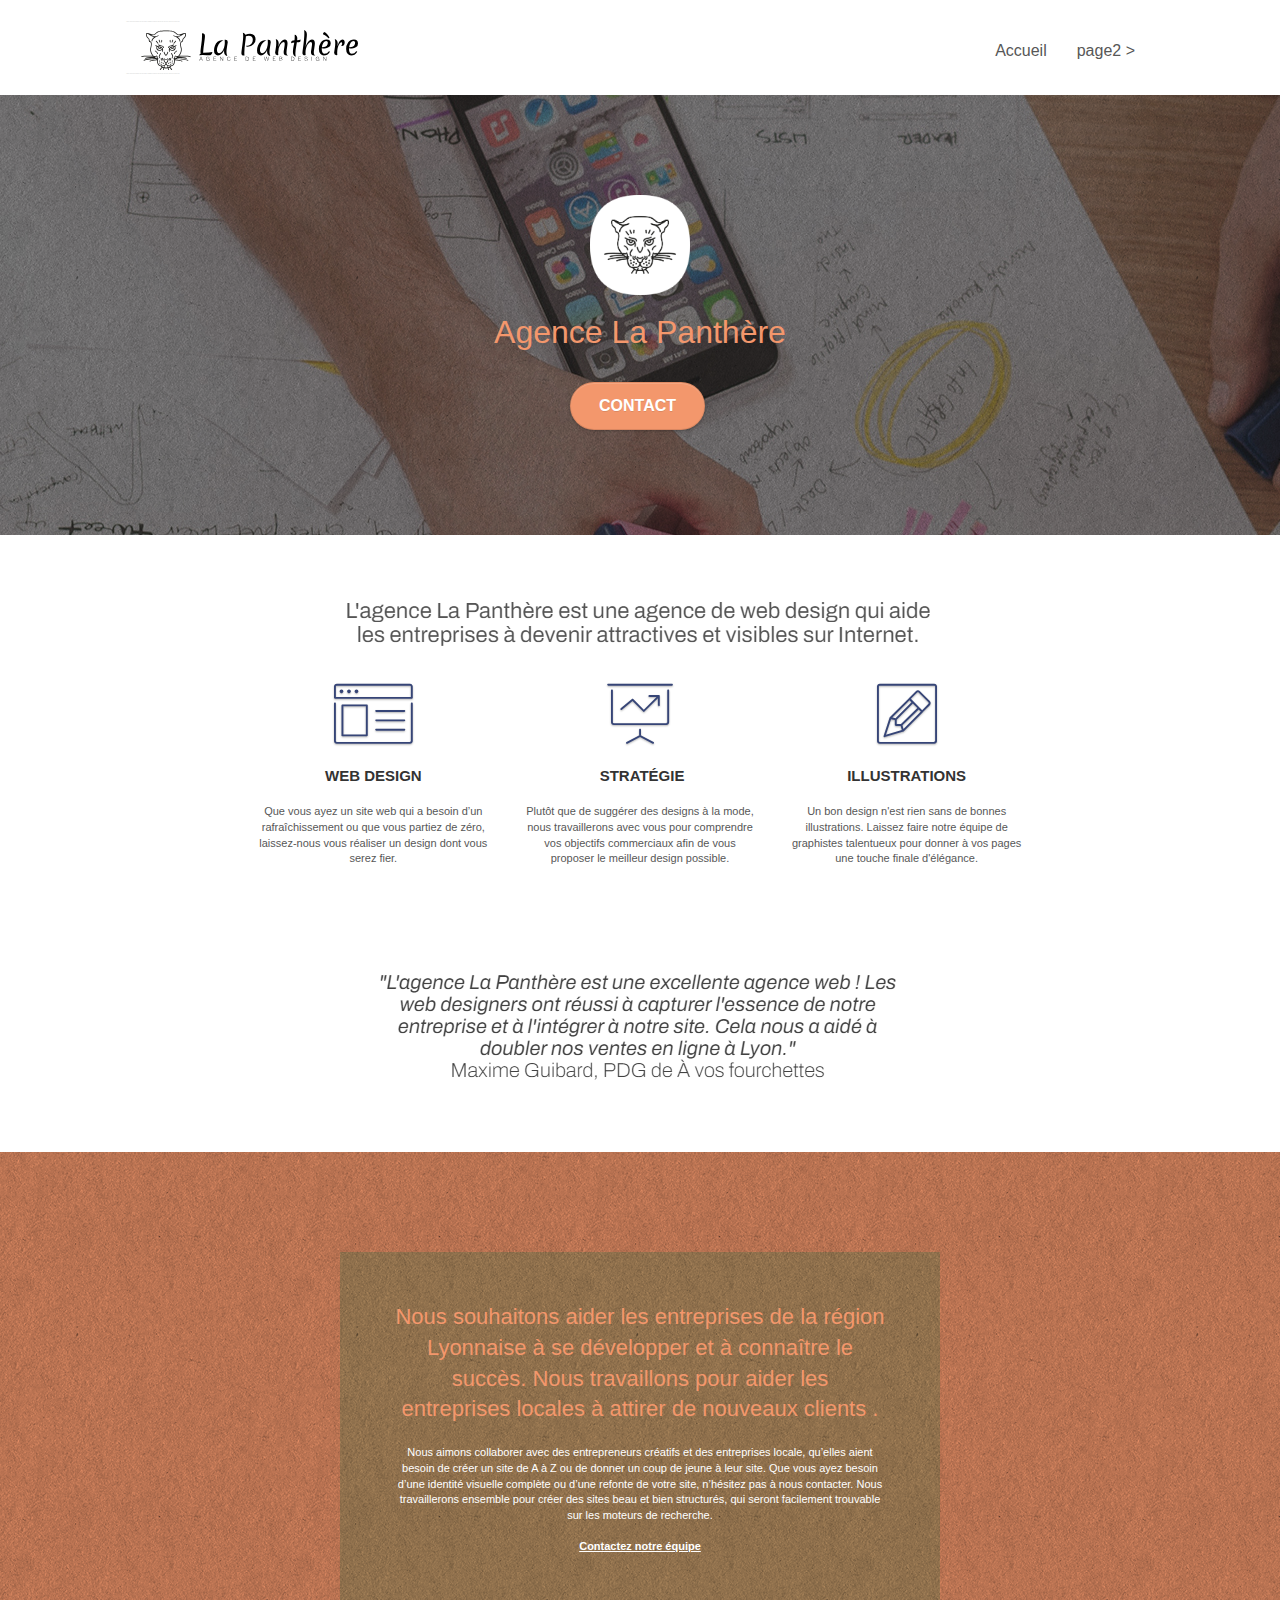
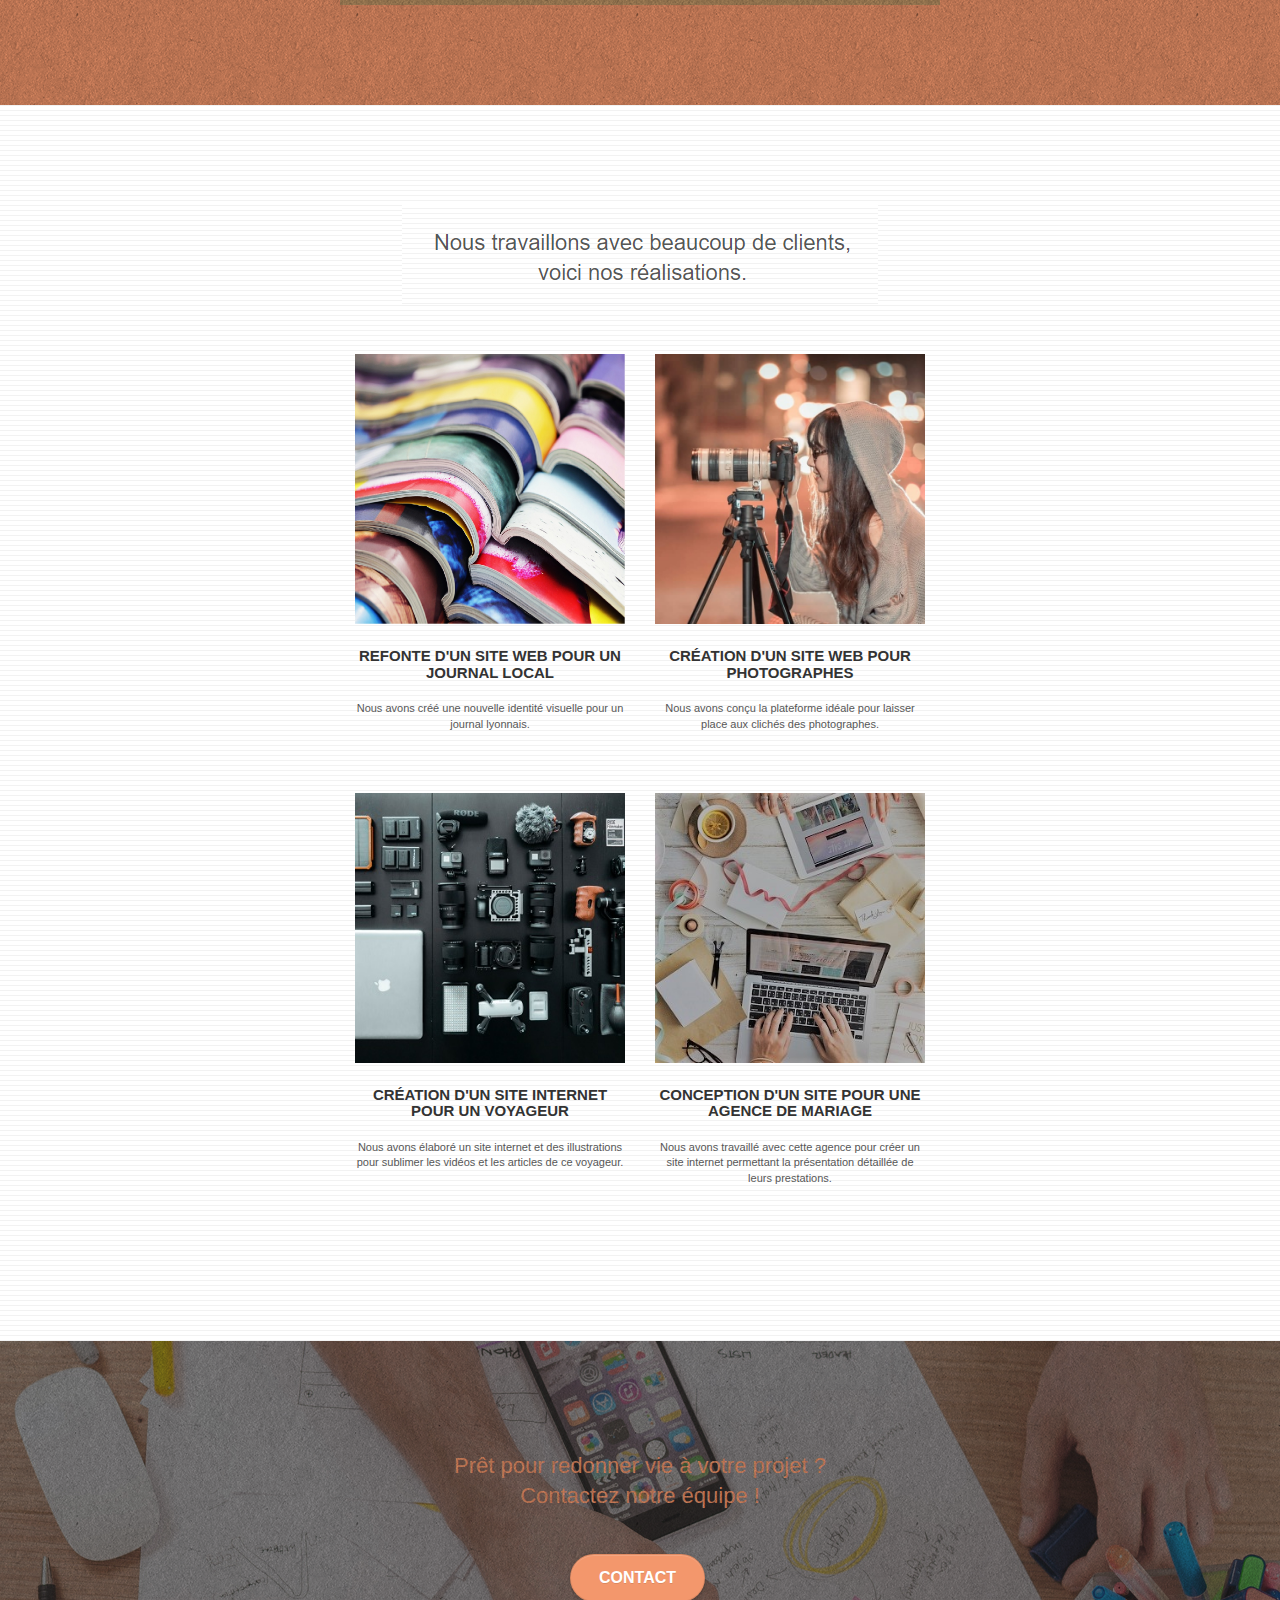
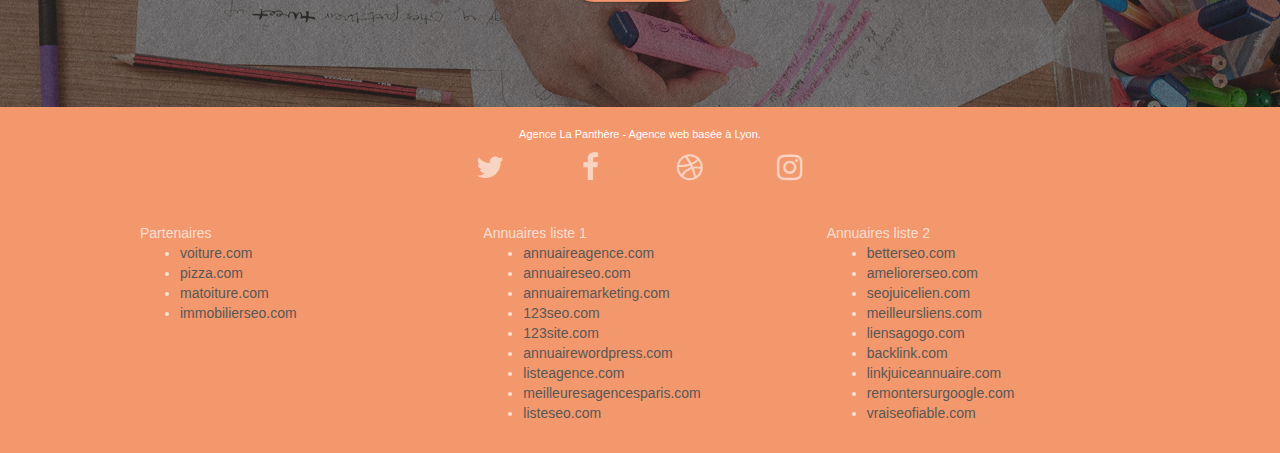
==== index.html @ 51750209 "creation d u reposite" ====
<!doctype html>
<html lang="fr">
<head>
    <meta charset="utf-8">
    <meta name="keywords" content="seo, google, site web, site internet, agence design paris, agence design, agence design,agence design,agence design,agence design,agence design,agence design,agence design,agence design">
    <meta name="description" content="">
    <meta name="viewport" content="width=device-width, initial-scale=1.0, viewport-fit=cover">
    <link rel="shortcut icon" type="image/png" href="favicon.jpg">
    
	<link rel="stylesheet" type="text/css" href="./css/bootstrap.css">
	<link rel="stylesheet" type="text/css" href="style.css">
	<link rel="stylesheet" type="text/css" href="./css/font-awesome.css">
	<link rel="stylesheet" type="text/css" href="./css/et-line.css">
	
    
	<script src="./js/jquery-2.1.0.js"></script>
	<script src="./js/bootstrap.js"></script>
	<script src="./js/blocs.js"></script>
	<script src="./js/jquery.touchSwipe.js" defer></script>
	<script src="./js/gmaps.js"></script>

    <title>.</title>

    
<!-- Analytics -->
 
<!-- Analytics END -->
    
</head>
<body>
<!-- Principal conteneur -->
<div class="page-container">
    
<!-- bloc-0 -->
<div class="bloc bgc-white l-bloc " id="bloc-0">
	<div class="container bloc-sm">

		<nav class="navbar row">
			<div class="navbar-header">
				<div class="keywords" style="color:#cccccc;font-size:1px;">Agence web à paris, stratégie web, web design, illustrations, design de site web, site web, web, internet, site internet, site</div>
				<a class="navbar-brand" href="index.html"><img src="img/agence-la-panthere-monochrome.svg" alt="paris web design logo agence web meilleure agence" height="40" /></a>
				<div class="keywords" style="color:#cccccc;font-size:1px;">Agence web à paris, stratégie web, web design, illustrations, design de site web, site web, web, internet, site internet, site</div>
				<button id="nav-toggle" type="button" class="ui-navbar-toggle navbar-toggle" data-toggle="collapse" data-target=".navbar-1">
					<span class="sr-only">Toggle navigation</span><span class="icon-bar"></span><span class="icon-bar"></span><span class="icon-bar"></span>
				</button>
			</div>
			<div class="collapse navbar-collapse navbar-1 special-dropdown-nav">
				<ul class="site-navigation nav navbar-nav">
					<li>
						<a href="index.html">Accueil</a>
					</li>
					<li>
					</li>
					<li>
						<a href="page2.html">page2 &gt;</a>
					</li>
				</ul>
			</div>
		</nav>
	</div>
</div>
<!-- bloc-0 END -->

<!-- bloc-1-presentation -->
<div class="bloc bgc-dark-slate-blue bg-banniere d-bloc bg-t-edge bloc-bg-texture texture-paper b-parallax" id="bloc-1-hero">
	<div class="container bloc-lg">
		<div class="row tight-width-whitespace">
			<div class="col-sm-12">
				<img src="img/logo.png" class="center-block image-resize-mode" width="100" alt="Agence La Panthère, agence web paris, création logo paris" />
				<h1 class="text-center hero-bloc-text tc-white ">
					Agence La Panthère
				</h1>
				<div class="text-center">
					<a href="page2.html" class="btn btn-lg btn-clean btn-rd cta-hero btn-atomic-tangerine" id="cta-hero">Contact</a>
				</div>
			</div>
		</div>
	</div>
</div>
<!-- bloc-1-presentation END -->

<!-- bloc-2-services -->
<div class="bloc bgc-white l-bloc" id="bloc-2-services">
	<div class="container bloc-md">
		<div class="row">
			<div class="col-sm-12 text-center">
				<img alt="agence web, agence web paris, web design paris, stratégie web" src="img/title.png" />
			</div>
		</div>
		<div class="row voffset-lg med-width-whitespace">
			<div class="col-sm-4">
				<div class="text-center">
					<span class="et-icon-browser sm-shadow icon-dark-slate-blue icons icon-lg"></span>
				</div>
				<h3 class="mg-md text-center">
					Web design
				</h3>
				<p class="text-center ">
					Que vous ayez un site web qui a besoin d&rsquo;un rafraîchissement ou que vous partiez de zéro, laissez-nous vous réaliser un design dont vous serez fier.
				</p>
			</div>
			<div class="col-sm-4">
				<div class="text-center">
					<span class="et-icon-presentation sm-shadow icon-dark-slate-blue icons icon-lg"></span>
				</div>
				<h3 class="mg-md text-center">
					&nbsp;Stratégie
				</h3>
				<p class="text-center ">
					Plutôt que de suggérer des designs à la mode, nous travaillerons avec vous pour comprendre vos objectifs commerciaux afin de vous proposer le meilleur design possible.<br>
				</p>
			</div>
			<div class="col-sm-4">
				<div class="text-center">
					<span class="et-icon-edit sm-shadow icon-dark-slate-blue icons icon-lg"></span>
				</div>
				<h3 class="mg-md text-center">
					Illustrations
				</h3>
				<p class="text-center ">
					Un bon design n'est rien sans de bonnes illustrations. Laissez faire notre équipe de graphistes talentueux pour donner à vos pages une touche finale d'élégance.
				</p>
			</div>
		</div>
		<div class="row voffset-lg voffset">
			<div class="col-xs-12 col-md-8 col-md-offset-2 text-center">
				<img alt="agence web, agence web paris, web design paris, stratégie web" src="img/citation.png" />

			</div>
		</div>
	</div>
</div>
<!-- bloc-2-services END -->

<!-- bloc-3-what-i-do -->
<div class="bloc tc-white bgc-atomic-tangerine bg-presentation d-bloc bloc-bg-texture texture-paper b-parallax" id="bloc-3-what-i-do">
	<div class="container bloc-lg">
		<div class="row tight-width-whitespace black-background">
			<div class="col-sm-12">
				<h2 class="mg-md text-center tc-white">
					Nous souhaitons aider les entreprises de la région Lyonnaise à se développer et à connaître le succès. Nous travaillons pour aider les entreprises locales à attirer de nouveaux clients .<br>
				</h2>
				<p class="text-center white">
					Nous aimons collaborer avec des entrepreneurs créatifs et des entreprises locale, qu’elles aient besoin de créer un site de A à Z ou de donner un coup de jeune à leur site. Que vous ayez besoin d’une identité visuelle complète ou d’une refonte de votre site, n’hésitez pas à nous contacter. Nous travaillerons ensemble pour créer des sites beau et bien structurés, qui seront facilement trouvable sur les moteurs de recherche. <br><br><a class="ltc-white bold-link" href="page2.html">Contactez notre équipe</a><br>
				</p>
			</div>
		</div>
	</div>
</div>
<!-- bloc-3-what-i-do END -->

<!-- bloc-4-portfolio -->
<div class="bloc bgc-white bg-lines-h2-bg bg-repeat l-bloc" id="bloc-4-portfolio">
	<div class="container bloc-lg">
		<div class="row">
			<div class="col-sm-12 text-center">
				<img alt="agence web, agence web paris, web design paris, stratégie web" src="img/title2.png" />
			</div>
		</div>
		<div class="row tight-width-whitespace portfolio-row">
			<div class="col-sm-6">
				<a href="#" data-lightbox="img/1.jpg" data-gallery-id="gallery-1" data-caption="Refonte d'un site web pour un journal local" data-frame="snapshot-lb"><img src="img/1.jpg" alt="paris web design logo agence web meilleure agence et refonte site web journal" class="img-responsive portfolio-thumb" /></a>
				<h3 class="mg-md text-center">
					Refonte d'un site web pour un journal local
				</h3>
				<p class="text-center">
					Nous avons créé une nouvelle identité visuelle pour un journal lyonnais.
				</p>
			</div>
			<div class="col-sm-6">
				<a href="#" data-lightbox="img/2.jpg" data-gallery-id="gallery-1" data-caption="Création d'un site web pour photographes" data-frame="snapshot-lb"><img src="img/2.jpg" class="img-responsive portfolio-thumb" alt="paris web design logo agence web meilleure agence, Création d'un site web pour photographes" /></a>
				<h3 class="mg-md text-center">
					Création d'un site web pour photographes
				</h3>
				<p class="text-center">
					Nous avons conçu la plateforme idéale pour laisser place aux clichés des photographes.
				</p>
			</div>
		</div>
		<div class="row tight-width-whitespace portfolio-row">
			<div class="col-sm-6">
				<a href="#" data-lightbox="img/3.bmp" data-gallery-id="gallery-1" data-caption="Création d'un site internet pour un voyageur" data-frame="snapshot-lb"><img src="img/3.bmp" class="img-responsive portfolio-thumb" alt="paris web design logo agence web meilleure agence, Création d'un site web pour voyageur"/></a>
				<h3 class="mg-md text-center">
					Création d'un site internet pour un voyageur
				</h3>
				<p class="text-center">
					Nous avons élaboré un site internet et des illustrations pour sublimer les vidéos et les articles de ce voyageur.
				</p>
			</div>
			<div class="col-sm-6">
				<a href="#" data-lightbox="img/4.bmp" data-gallery-id="gallery-1" data-caption="Conception d'un site pour une agence de mariage" data-frame="snapshot-lb"><img src="img/4.bmp" class="img-responsive portfolio-thumb" alt="paris web design logo agence web meilleure agence, Création d'un site web pour agence de mariage" /></a>
				<h3 class="mg-md text-center">
					Conception d'un site pour une agence de mariage
				</h3>
				<p class="text-center">
					Nous avons travaillé avec cette agence pour créer un site internet permettant la présentation détaillée de leurs prestations.
				</p>
			</div>
		</div>
	</div>
</div>
<!-- bloc-4-portfolio END -->

<!-- bloc-5-cta -->
<div class="bloc bgc-dark-slate-blue bg-banniere d-bloc bloc-bg-texture texture-paper" id="bloc-5-cta">
	<div class="container bloc-lg">
		<div class="row">
			<h2 class="mg-md text-center tc-white">
				Prêt pour redonner vie à votre projet ?<br>Contactez notre équipe !
			</h2>
			<div class="col-sm-12 text-center">
				<a href="page2.html" class="btn btn-atomic-tangerine btn-clean btn-rd btn-lg cta-hero">Contact</a>
			</div>
		</div>
	</div>
</div>
<!-- bloc-5-cta END -->

<!-- Footer - bloc-8 -->
<div class="bloc bgc-atomic-tangerine d-bloc" id="bloc-8">
	<div class="container bloc-sm">
		<div class="row">
			<div class="col-sm-12">
				<p class="text-center white">
					Agence La Panthère - Agence web basée à Lyon.<br>
				</p>
				<div class="row row-no-gutters social">
					<div class="col-sm-3">
						<div class="text-center">
							<a class="social" href="index.html"><span class="fa fa-twitter icon-md"></span></a>
						</div>
					</div>
					<div class="col-sm-3">
						<div class="text-center">
							<a class="social" href="index.html"><span class="fa fa-facebook icon-md"></span></a>
						</div>
					</div>
					<div class="col-sm-3">
						<div class="text-center">
							<a class="social" href="index.html"><span class="fa fa-dribbble icon-md"></span></a>
						</div>
					</div>
					<div class="col-sm-3">
						<div class="text-center">
							<a class="social" href="index.html"><span class="fa fa-instagram icon-md"></span></a>
						</div>
					</div>
					<div class="keywords" style="color:#F3976C;">Agence web à paris, stratégie web, web design, illustrations, design de site web, site web, web, internet, site internet, site</div>
				</div>
				<div class="row">
					<div class="col-sm-4">
						Partenaires
							<ul>
								<li><a href="voiture.com">voiture.com</a></li>
								<li><a href="pizza.com">pizza.com</a></li>
								<li><a href="matoiture.com">matoiture.com</a></li>
								<li><a href="immobilierseo.com">immobilierseo.com</a></li>
							</ul>		
					</div>
					<div class="col-sm-4">
						Annuaires liste 1
						<ul>
							<li><a href="annuaireagence.com">annuaireagence.com</a></li>
							<li><a href="annuaireseo.com">annuaireseo.com</a></li>
							<li><a href="annuairemarketing.com">annuairemarketing.com</a></li>
							<li><a href="123seoture.com">123seo.com</a></li>
							<li><a href="123site.com">123site.com</a></li>
							<li><a href="annuairewordpress.com">annuairewordpress.com</a></li>
							<li><a href="listeagence.com">listeagence.com</a></li>
							<li><a href="meilleuresagencesparis.com">meilleuresagencesparis.com</a></li>
							<li><a href="listeseo.com">listeseo.com</a></li>
						</ul>
					</div>
					<div class="col-sm-4">
						Annuaires liste 2
						<ul>
							<li><a href="betterseo.com">betterseo.com</a></li>
							<li><a href="ameliorerseo.com">ameliorerseo.com</a></li>
							<li><a href="seojuicelien.com">seojuicelien.com</a></li>
							<li><a href="meilleursliens.com">meilleursliens.com</a></li>
							<li><a href="liensagogo.com">liensagogo.com</a></li>
							<li><a href="backlink.com">backlink.com</a></li>
							<li><a href="linkjuiceannuaire.com">linkjuiceannuaire.com</a></li>
							<li><a href="remontersurgoogle.com">remontersurgoogle.com</a></li>
							<li><a href="vraiseofiable.com">vraiseofiable.com</a></li>
						</ul>
					</div>
				</div>
			</div>
		</div>
	</div>
</div>
<!-- Footer - bloc-8 END -->

</div>
<!-- Principal conteneur END -->
    

</body>
</html>
---- style.css ----
body {
    margin: 0;
    padding: 0;
    background: #FFF;
    overflow-x: hidden;
    -webkit-font-smoothing: antialiased;
    -moz-osx-font-smoothing: grayscale;
}

a,
button {
    transition: all .3s ease-in-out;
    outline: none!important;
}

a:hover {
    text-decoration: none;
    cursor: pointer;
}

#page-loading-blocs-notifaction {
    position: fixed;
    top: 0;
    bottom: 0;
    width: 100%;
    z-index: 100000;
    background: #FFFFFF url("img/pageload-spinner.gif") no-repeat center center;
}

.bloc {
    width: 100%;
    clear: both;
    background: 50% 50% no-repeat;
    padding: 0 50px;
    -webkit-background-size: cover;
    -moz-background-size: cover;
    -o-background-size: cover;
    background-size: cover;
    position: relative;
}

.bloc .container {
    padding-left: 0;
    padding-right: 0;
}

.bloc-lg {
    padding: 100px 50px;
}

.bloc-md {
    padding: 50px;
}

.bloc-sm {
    padding: 20px 50px;
}

.bg-center,
.bg-l-edge,
.bg-r-edge,
.bg-t-edge,
.bg-b-edge,
.bg-tl-edge,
.bg-bl-edge,
.bg-tr-edge,
.bg-br-edge,
.bg-repeat {
    -webkit-background-size: auto!important;
    -moz-background-size: auto!important;
    -o-background-size: auto!important;
    background-size: auto!important;
}

.bg-repeat {
    background: repeat;
}

.bg-t-edge {
    background: top no-repeat;
}

.bloc-bg-texture::before {
    content: "";
    background-size: 2px 2px;
    position: absolute;
    top: 0;
    bottom: 0;
    left: 0;
    right: 0;
}

.texture-paper::before {
    background: url("img/texture-paper.png");
    background-size: 280px 280px;
}

.b-parallax {
    background-attachment: fixed;
}

.d-bloc {
    color: rgba(255, 255, 255, .7);
}

.d-bloc button:hover {
    color: rgba(255, 255, 255, .9);
}

.d-bloc .icon-round,
.d-bloc .icon-square,
.d-bloc .icon-rounded,
.d-bloc .icon-semi-rounded-a,
.d-bloc .icon-semi-rounded-b {
    border-color: rgba(255, 255, 255, .9);
}

.d-bloc .divider-h span {
    border-color: rgba(255, 255, 255, .2);
}

.d-bloc .a-btn,
.d-bloc .navbar a,
.d-bloc .navbar-brand,
.d-bloc a .icon-sm,
.d-bloc a .icon-md,
.d-bloc a .icon-lg,
.d-bloc a .icon-xl,
.d-bloc h1 a,
.d-bloc h2 a,
.d-bloc h3 a,
.d-bloc h4 a,
.d-bloc h5 a,
.d-bloc h6 a,
.d-bloc p a {
    color: rgba(255, 255, 255, .6);
}

.d-bloc .a-btn:hover,
.d-bloc .navbar a:hover,
.d-bloc .navbar-brand:hover,
.d-bloc a:hover .icon-sm,
.d-bloc a:hover .icon-md,
.d-bloc a:hover .icon-lg,
.d-bloc a:hover .icon-xl,
.d-bloc h1 a:hover,
.d-bloc h2 a:hover,
.d-bloc h3 a:hover,
.d-bloc h4 a:hover,
.d-bloc h5 a:hover,
.d-bloc h6 a:hover,
.d-bloc p a:hover {
    color: rgba(255, 255, 255, 1);
}

.d-bloc .navbar-toggle .icon-bar {
    background: rgba(255, 255, 255, 1);
}

.d-bloc .btn-wire,
.d-bloc .btn-wire:hover {
    color: rgba(255, 255, 255, 1);
    border-color: rgba(255, 255, 255, 1);
}

.d-bloc .panel {
    color: rgba(0, 0, 0, .5);
}

.d-bloc .panel button:hover {
    color: rgba(0, 0, 0, .7);
}

.d-bloc .panel icon {
    border-color: rgba(0, 0, 0, .7);
}

.d-bloc .panel .divider-h span {
    border-color: rgba(0, 0, 0, .1);
}

.d-bloc .panel .a-btn {
    color: rgba(0, 0, 0, .6);
}

.d-bloc .panel .a-btn:hover {
    color: rgba(0, 0, 0, 1);
}

.d-bloc .panel .btn-wire,
.d-bloc .panel .btn-wire:hover {
    color: rgba(0, 0, 0, .7);
    border-color: rgba(0, 0, 0, .3);
}

.d-bloc .panel,
.l-bloc {
    color: rgba(0, 0, 0, .5);
}

.d-bloc .panel button:hover,
.l-bloc button:hover {
    color: rgba(0, 0, 0, .7);
}

.l-bloc .icon-round,
.l-bloc .icon-square,
.l-bloc .icon-rounded,
.l-bloc .icon-semi-rounded-a,
.l-bloc .icon-semi-rounded-b {
    border-color: rgba(0, 0, 0, .7);
}

.d-bloc .panel .divider-h span,
.l-bloc .divider-h span {
    border-color: rgba(0, 0, 0, .1);
}

.d-bloc .panel .a-btn,
.l-bloc .a-btn,
.l-bloc .navbar a,
.l-bloc .navbar-brand,
.l-bloc a .icon-sm,
.l-bloc a .icon-md,
.l-bloc a .icon-lg,
.l-bloc a .icon-xl,
.l-bloc h1 a,
.l-bloc h2 a,
.l-bloc h3 a,
.l-bloc h4 a,
.l-bloc h5 a,
.l-bloc h6 a,
.l-bloc p a {
    color: rgba(0, 0, 0, .6);
}

.d-bloc .panel .a-btn:hover,
.l-bloc .a-btn:hover,
.l-bloc .navbar a:hover,
.l-bloc .navbar-brand:hover,
.l-bloc a:hover .icon-sm,
.l-bloc a:hover .icon-md,
.l-bloc a:hover .icon-lg,
.l-bloc a:hover .icon-xl,
.l-bloc h1 a:hover,
.l-bloc h2 a:hover,
.l-bloc h3 a:hover,
.l-bloc h4 a:hover,
.l-bloc h5 a:hover,
.l-bloc h6 a:hover,
.l-bloc p a:hover {
    color: rgba(0, 0, 0, 1);
}

.l-bloc .navbar-toggle .icon-bar {
    color: rgba(0, 0, 0, .6);
}

.d-bloc .panel .btn-wire,
.d-bloc .panel .btn-wire:hover,
.l-bloc .btn-wire,
.l-bloc .btn-wire:hover {
    color: rgba(0, 0, 0, .7);
    border-color: rgba(0, 0, 0, .3);
}

.voffset {
    margin-top: 30px;
}

.voffset-lg {
    margin-top: 80px;
}

.row-no-gutters {
    margin-right: 0;
    margin-left: 0;
}

.row.row-no-gutters > [class^="col-"],
.row.row-no-gutters > [class*=" col-"] {
    padding-right: 0;
    padding-left: 0;
}

#bloc-1-hero h1 {
    font-size: 32px;
}

.navbar {
    margin-bottom: 0;
    z-index: 1;
}

.navbar-brand {
    height: auto;
    padding: 3px 15px;
    font-size: 25px;
    font-weight: normal;
    font-weight: 600;
    line-height: 44px;
}

.navbar-brand img {
    max-height: 200px;
    margin: 0 5px 0 0;
    display: inline;
}

.navbar-brand img[src$=svg] {
    min-width: 100px;
}

.nav-center .navbar-brand img {
    margin: 0;
}

.navbar .nav {
    padding-top: 2px;
    margin-right: -16px;
    float: right;
    z-index: 1;
}

.nav > li {
    float: left;
    margin-top: 4px;
    font-size: 16px;
}

.navbar-nav .open .dropdown-menu > li > a {
    text-align: inherit;
}

.nav > li a:hover,
.nav > li a:focus {
    background: transparent;
}

.navbar-toggle {
    margin: 10px 10px 0 0;
    border: 0px;
}

.navbar-toggle:hover {
    background: transparent!important;
}

.navbar-toggle .icon-bar {
    background-color: rgba(0, 0, 0, .5);
    width: 26px;
}

.nav-invert .navbar .nav {
    float: left;
}

.nav-invert .navbar-header,
.nav-invert .navbar-brand {
    float: right;
    position: relative;
    z-index: 2;
}

@media (min-width: 768px) {
    .site-navigation {
        position: absolute;
        top: 50%;
        right: 20px;
        transform: translate(0, -50%);
        -webkit-transform: translateY(-50%);
    }
    .nav > li .dropdown-menu a,
    .nav > li .dropdown-menu a:hover {
        color: #484848;
    }
    .nav-invert .site-navigation {
        left: 0;
        right: 0;
    }
    .nav-center {
        text-align: center;
    }
    .nav-center .navbar-header {
        width: 100%;
    }
    .nav-center .navbar-header,
    .nav-center .navbar-brand,
    .nav-center .nav > li {
        float: none;
        display: inline-block;
    }
    .nav-center .site-navigation {
        position: relative;
        width: 100%;
        right: 0;
        margin-right: 0px;
        margin-top: 20px;
    }
    .nav-center.mini-nav .navbar-toggle {
        float: none;
        margin: 10px auto 0;
    }
}

.nav > li > .dropdown a {
    background: none!important;
    display: block;
    padding: 14px 15px;
}

nav .caret {
    margin: 0 5px;
}

.dropdown-menu .dropdown-menu {
    top: -8px;
    left: 100%;
}

.dropdown-menu .dropmenu-flow-right {
    top: 100%;
    left: 0;
    margin-left: -1px;
    border-top-left-radius: 0;
    border-top-right-radius: 0;
}

.dropdown-menu .dropdown span {
    border: 4px solid black;
    border-top-color: transparent;
    border-right-color: transparent;
    border-bottom-color: transparent;
    margin: 6px -5px 0 0!important;
    float: right;
}

.mg-md {
    margin-top: 10px;
    margin-bottom: 20px;
}

.mg-lg {
    margin-top: 10px;
    margin-bottom: 40px;
}

.btn {
    margin: 0 5px 5px 0;
}

.btn.pull-right {
    margin: 0 0 5px 5px;
}

.btn-d,
.btn-d:hover,
.btn-d:focus {
    color: #FFF;
    background: rgba(0, 0, 0, .3);
}

button {
    outline: none!important;
}

.btn-rd {
    border-radius: 40px;
}

.btn-clean {
    border: 1px solid rgba(0, 0, 0, .08);
    border-bottom-color: rgba(0, 0, 0, .1);
    text-shadow: 0 1px 0 rgba(0, 0, 1, .1);
    box-shadow: 0 1px 3px rgba(0, 0, 1, .25), inset 0 1px 0 0 rgba(255, 255, 255, .15);
}

.icon-md {
    font-size: 30px!important;
}

.icon-lg {
    font-size: 60px!important;
}

.sm-shadow {
    text-shadow: 0 1px 2px rgba(0, 0, 0, .3);
}

.panel-sq,
.panel-sq .panel-heading,
.panel-sq .panel-footer {
    border-radius: 0;
}

.panel-rd {
    border-radius: 30px;
}

.panel-rd .panel-heading {
    border-radius: 29px 29px 0 0;
}

.panel-rd .panel-footer {
    border-radius: 0 0 29px 29px;
}

.form-control {
    border-color: rgba(0, 0, 0, .1);
    box-shadow: none;
}

.scrollToTop {
    width: 40px;
    height: 40px;
    position: fixed;
    bottom: 20px;
    right: 20px;
    opacity: 0;
    z-index: 500;
    transition: all .3s ease-in-out;
}

.scrollToTop span {
    margin-top: 6px;
}

.showScrollTop {
    font-size: 14px;
    opacity: 1;
}

a[data-lightbox] {
    position: relative;
    display: block;
    text-align: center;
}

a[data-lightbox]:hover::before {
    content: "+";
    font-family: "HelveticaNeue-Light", "Helvetica Neue Light", "Helvetica Neue", Helvetica, Arial;
    font-size: 32px;
    width: 50px;
    height: 50px;
    margin-left: -25px;
    border-radius: 50%;
    background: rgba(0, 0, 0, .6);
    color: #FFF;
    font-weight: 100;
    z-index: 1;
    position: absolute;
    top: 50%;
    transform: translateY(-50%);
    -webkit-transform: translateY(-50%);
}

a[data-lightbox]:hover img {
    opacity: 0.6;
    -webkit-animation-fill-mode: none;
    animation-fill-mode: none;
}

#lightbox-modal {
    display: flex;
    align-items: center;
}

#lightbox-modal .modal-dialog {
    width: 90%;
    max-width: 900px;
    margin: 0 auto 0;
}

#lightbox-modal .modal-dialog img {
    max-height: 90vh;
    margin: 0 auto;
}

.lightbox-caption {
    padding: 20px;
    color: #FFF;
    background: rgba(0, 0, 0, .5);
    position: absolute;
    left: 15px;
    right: 15px;
    bottom: 5px;
}

.close-lightbox {
    color: #FFF;
    font-size: 30px;
    position: absolute;
    top: 20px;
    right: 20px;
    z-index: 20;
    background: rgba(0, 0, 0, .5);
    border: none;
    line-height: 30px;
    padding: 0 9px 5px;
    opacity: 0.3;
}

.close-lightbox:hover,
.next-lightbox:hover,
.prev-lightbox:hover {
    opacity: 1.0;
    color: #FFF;
}

.next-lightbox,
.prev-lightbox {
    font-size: 20px;
    color: rgba(255, 255, 255, .9);
    background: rgba(0, 0, 0, .5);
    transition: all .2s ease-in-out;
    position: absolute;
    top: 45%;
    z-index: 1;
    opacity: 0.4;
}

.next-lightbox {
    padding: 6px 8px 1px 13px;
    right: 25px;
}

.prev-lightbox {
    padding: 6px 13px 1px 10px;
    left: 25px;
}

.snapshot-lb .modal-body {
    padding-bottom: 45px;
}

.snapshot-lb .lightbox-caption {
    padding: 0;
    color: rgba(0, 0, 0, .5);
    background: none;
}

h1,
h2,
h3,
h4,
h5,
h6,
p,
label,
.btn,
a {
    font-family: "helvetica";
    font-weight: 400;
    color: #575757!important;
}

.container {
    max-width: 1000px;
}

.hero-bloc-text {
    font-size: 38px;
}

.hero-bloc-text-sub {
    font-size: 36px;
}

.statement-bloc-text {
    line-height: 26px;
    font-style: italic;
    font-size: 20px;
    text-align: center;
    font-weight: lighter;
    max-width: 520px;
    margin: auto auto auto auto;
}

p {
    font-size: 11px;
}

.tight-width-whitespace {
    max-width: 600px;
    margin: auto auto auto auto;
}

.h1 {
    font-size: 20px;
    font-family: "Open Sans";
}

.cta-hero {
    margin-top: 22px;
    color: #FFFFFF!important;
    text-transform: uppercase;
    padding: 12px 28px 12px 28px;
    font-size: 16px;
    font-weight: 700;
}

.social {
    max-width: 400px;
    margin: auto auto auto auto;
}

h2 {
    font-size: 22px;
    line-height: 1.4em;
}

h3 {
    font-size: 15px;
    text-transform: uppercase;
    font-weight: 700;
    color: #333333!important;
}

.med-width-whitespace {
    max-width: 800px;
    margin: auto auto auto auto;
    box-shadow: 0px 0px 0px #000000;
}

h1 {
    color: #333333!important;
}

h4 {
    color: #333333!important;
}

.icons {
    margin-bottom: 14px;
    margin-top: 24px;
}

.white {
    color: #FFFFFF!important;
}

.portfolio-thumb {
    margin-bottom: 24px;
}

.portfolio-row {
    margin-bottom: 44px;
    margin-top: 50px;
}

.avatar {
    box-shadow: 0px 4px 9px rgba(0, 0, 0, 0.3);
}

.black-background {
    background-color: rgba(165, 147, 99, 0.7);
    padding: 40px 40px 40px 40px;
}

.bold-link {
    font-weight: 900;
    text-decoration: underline!important;
}

.bgc-white {
    background-color: #FFFFFF;
}

.bgc-dark-slate-blue {
    background-color: #364577;
}

.bgc-atomic-tangerine {
    background-color: #F3976C;
}

.tc-white {
    color: #F3976C!important;
}

.btn-atomic-tangerine {
    background: #F3976C;
    color: #FFFFFF!important;
}

.btn-atomic-tangerine:hover {
    background: #c27956!important;
    color: #FFFFFF!important;
}

.ltc-white {
    color: #FFFFFF!important;
}

.ltc-white:hover {
    color: #cccccc!important;
}

.ltc-atomic-tangerine {
    color: #F3976C!important;
}

.ltc-atomic-tangerine:hover {
    color: #c27956!important;
}

.icon-dark-slate-blue {
    color: #364577!important;
    border-color: #364577!important;
}

.bg-dots-bg {
    background-image: url("img/dots-bg.png");
}

.bg-lines-h2-bg {
    background-image: url("img/lines-h2-bg.png");
}

.bg-banniere {
    background-image: url("img/agence-la-panthere.jpg");
}

.bg-presentation {
    background-image: url("img/image-de-presentation.bmp");
}

@media (max-width: 1024px) {
    .bloc {
        padding-left: 20px;
        padding-right: 20px;
    }
    .bloc.full-width-bloc,
    .bloc-tile-2.full-width-bloc .container,
    .bloc-tile-3.full-width-bloc .container,
    .bloc-tile-4.full-width-bloc .container {
        padding-left: 0;
        padding-right: 0;
    }
}

@media (max-width: 992px) and (min-width: 768px) {
    .navbar .nav {
        max-width: 80%
    }
    .nav-center.navbar .nav {
        max-width: 100%
    }
}

@media only screen and (min-device-width: 768px) and (max-device-width: 1024px) and (orientation: landscape) {
    .b-parallax {
        background-attachment: scroll;
    }
}

@media only screen and (min-device-width: 1024px) and (max-device-width: 1366px) and (-webkit-min-device-pixel-ratio: 1.5) {
    .b-parallax {
        background-attachment: scroll;
    }
}

@media (max-width: 991px) {
    .container {
        width: 100%;
    }
    .b-parallax {
        background-attachment: scroll;
    }
    .page-container,
    #hero-bloc {
        overflow-x: hidden;
        position: relative;
    }
    .bloc {
        padding-left: constant(safe-area-inset-left);
        padding-right: constant(safe-area-inset-right);
    }
    .bloc-group,
    .bloc-group .bloc {
        display: block;
        width: 100%;
    }
    .bloc-fill-screen .fill-bloc-top-edge,
    .bloc-fill-screen .fill-bloc-bottom-edge {
        padding: 0 20px;
        padding-left: constant(safe-area-inset-left);
        padding-right: constant(safe-area-inset-right);
    }
}

@media (max-width: 767px) {
    .page-container {
        overflow-x: hidden;
        position: relative;
    }
    h1,
    h2,
    h3,
    h4,
    h5,
    h6,
    p,
    #disqus_thread {
        padding-left: 10px!important;
        padding-right: 10px!important;
    }
    .b-parallax {
        background-attachment: scroll;
    }
    .navbar .nav {
        padding-top: 0;
        border-top: 1px solid rgba(0, 0, 0, .2);
        float: none!important;
    }
    .navbar.row {
        margin-left: 0;
        margin-right: 0;
    }
    .site-navigation {
        position: inherit;
        transform: none;
        -webkit-transform: none;
        -ms-transform: none;
    }
    .nav > li {
        margin-top: 0;
        border-bottom: 1px solid rgba(0, 0, 0, .1);
        background: rgba(0, 0, 0, .05);
        text-align: left;
        padding-left: 15px;
        width: 100%;
    }
    .nav > li:hover {
        background: rgba(0, 0, 0, .08);
    }
    .dropdown .dropdown a .caret {
        float: none;
        margin: 5px 0 0 10px!important;
        border: 4px solid black;
        border-bottom-color: transparent;
        border-right-color: transparent;
        border-left-color: transparent;
    }
    #hero-bloc .navbar .nav {
        background: rgba(0, 0, 0, .8);
    }
    #hero-bloc .navbar .nav a {
        color: rgba(255, 255, 255, .6);
    }
    .hero {
        padding: 50px 0;
    }
    .hero-nav {
        left: -1px;
        right: -1px;
    }
    .navbar-collapse {
        padding: 0;
        overflow-x: hidden;
        -webkit-box-shadow: none;
        box-shadow: none;
    }
    .navbar-brand img {
        max-height: 40px;
        width: auto;
    }
    .nav-invert .navbar-header {
        float: none;
        width: 100%;
    }
    .nav-invert .navbar-toggle {
        float: left;
        margin-left: 10px;
    }
    .bloc {
        padding-left: 0;
        padding-right: 0;
    }
    .bloc-xxl,
    .bloc-xl,
    .bloc-lg {
        padding: 40px 0;
    }
    .bloc-sm,
    .bloc-md {
        padding-left: 0;
        padding-right: 0;
    }
    .bloc-tile-2 .container,
    .bloc-tile-3 .container,
    .bloc-tile-4 .container,
    .bloc-fill-screen .fill-bloc-top-edge,
    .bloc-fill-screen .fill-bloc-bottom-edge {
        padding-left: 0;
        padding-right: 0;
    }
    .a-block {
        padding: 0 10px;
    }
    .btn-dwn {
        display: none;
    }
    .voffset {
        margin-top: 5px;
    }
    .voffset-md {
        margin-top: 20px;
    }
    .voffset-lg {
        margin-top: 30px;
    }
    form {
        padding: 5px;
    }
    .close-lightbox {
        display: inline-block;
    }
    .blocsapp-device-iphone5 {
        background-size: 216px 425px;
        padding-top: 60px;
        width: 216px;
        height: 425px;
    }
    .blocsapp-device-iphone5 img {
        width: 180px;
        height: 320px;
    }
}

@media (max-width: 400px) {
    .bloc {
        padding-left: 0;
        padding-right: 0;
    }
}

@media (max-width: 767px) {
    .bloc-mob-center-text {
        text-align: center;
    }
}
---- css/et-line.css ----
@font-face {
    font-family: et-line;
    src: url(../fonts/et-line.eot);
    src: url(../fonts/et-line.eot?#iefix) format('embedded-opentype'), url(../fonts/et-line.woff) format('woff'), url(../fonts/et-line.ttf) format('truetype'), url(../fonts/et-line.svg#et-line) format('svg');
    font-weight: 400;
    font-style: normal
}

.et-icon-adjustments,
.et-icon-alarmclock,
.et-icon-anchor,
.et-icon-aperture,
.et-icon-attachment,
.et-icon-bargraph,
.et-icon-basket,
.et-icon-beaker,
.et-icon-bike,
.et-icon-book-open,
.et-icon-briefcase,
.et-icon-browser,
.et-icon-calendar,
.et-icon-camera,
.et-icon-caution,
.et-icon-chat,
.et-icon-circle-compass,
.et-icon-clipboard,
.et-icon-clock,
.et-icon-cloud,
.et-icon-compass,
.et-icon-desktop,
.et-icon-dial,
.et-icon-document,
.et-icon-documents,
.et-icon-download,
.et-icon-dribbble,
.et-icon-edit,
.et-icon-envelope,
.et-icon-expand,
.et-icon-facebook,
.et-icon-flag,
.et-icon-focus,
.et-icon-gears,
.et-icon-genius,
.et-icon-gift,
.et-icon-global,
.et-icon-globe,
.et-icon-googleplus,
.et-icon-grid,
.et-icon-happy,
.et-icon-hazardous,
.et-icon-heart,
.et-icon-hotairballoon,
.et-icon-hourglass,
.et-icon-key,
.et-icon-laptop,
.et-icon-layers,
.et-icon-lifesaver,
.et-icon-lightbulb,
.et-icon-linegraph,
.et-icon-linkedin,
.et-icon-lock,
.et-icon-magnifying-glass,
.et-icon-map,
.et-icon-map-pin,
.et-icon-megaphone,
.et-icon-mic,
.et-icon-mobile,
.et-icon-newspaper,
.et-icon-notebook,
.et-icon-paintbrush,
.et-icon-paperclip,
.et-icon-pencil,
.et-icon-phone,
.et-icon-picture,
.et-icon-pictures,
.et-icon-piechart,
.et-icon-presentation,
.et-icon-pricetags,
.et-icon-printer,
.et-icon-profile-female,
.et-icon-profile-male,
.et-icon-puzzle,
.et-icon-quote,
.et-icon-recycle,
.et-icon-refresh,
.et-icon-ribbon,
.et-icon-rss,
.et-icon-sad,
.et-icon-scissors,
.et-icon-scope,
.et-icon-search,
.et-icon-shield,
.et-icon-speedometer,
.et-icon-strategy,
.et-icon-streetsign,
.et-icon-tablet,
.et-icon-target,
.et-icon-telescope,
.et-icon-toolbox,
.et-icon-tools,
.et-icon-tools-2,
.et-icon-trophy,
.et-icon-tumblr,
.et-icon-twitter,
.et-icon-upload,
.et-icon-video,
.et-icon-wallet,
.et-icon-wine {
    font-family: et-line;
    speak: none;
    font-style: normal;
    font-weight: 400;
    font-variant: normal;
    text-transform: none;
    line-height: 1;
    -webkit-font-smoothing: antialiased;
    -moz-osx-font-smoothing: grayscale;
    display: inline-block
}

.et-icon-mobile:before {
    content: "\e000"
}

.et-icon-laptop:before {
    content: "\e001"
}

.et-icon-desktop:before {
    content: "\e002"
}

.et-icon-tablet:before {
    content: "\e003"
}

.et-icon-phone:before {
    content: "\e004"
}

.et-icon-document:before {
    content: "\e005"
}

.et-icon-documents:before {
    content: "\e006"
}

.et-icon-search:before {
    content: "\e007"
}

.et-icon-clipboard:before {
    content: "\e008"
}

.et-icon-newspaper:before {
    content: "\e009"
}

.et-icon-notebook:before {
    content: "\e00a"
}

.et-icon-book-open:before {
    content: "\e00b"
}

.et-icon-browser:before {
    content: "\e00c"
}

.et-icon-calendar:before {
    content: "\e00d"
}

.et-icon-presentation:before {
    content: "\e00e"
}

.et-icon-picture:before {
    content: "\e00f"
}

.et-icon-pictures:before {
    content: "\e010"
}

.et-icon-video:before {
    content: "\e011"
}

.et-icon-camera:before {
    content: "\e012"
}

.et-icon-printer:before {
    content: "\e013"
}

.et-icon-toolbox:before {
    content: "\e014"
}

.et-icon-briefcase:before {
    content: "\e015"
}

.et-icon-wallet:before {
    content: "\e016"
}

.et-icon-gift:before {
    content: "\e017"
}

.et-icon-bargraph:before {
    content: "\e018"
}

.et-icon-grid:before {
    content: "\e019"
}

.et-icon-expand:before {
    content: "\e01a"
}

.et-icon-focus:before {
    content: "\e01b"
}

.et-icon-edit:before {
    content: "\e01c"
}

.et-icon-adjustments:before {
    content: "\e01d"
}

.et-icon-ribbon:before {
    content: "\e01e"
}

.et-icon-hourglass:before {
    content: "\e01f"
}

.et-icon-lock:before {
    content: "\e020"
}

.et-icon-megaphone:before {
    content: "\e021"
}

.et-icon-shield:before {
    content: "\e022"
}

.et-icon-trophy:before {
    content: "\e023"
}

.et-icon-flag:before {
    content: "\e024"
}

.et-icon-map:before {
    content: "\e025"
}

.et-icon-puzzle:before {
    content: "\e026"
}

.et-icon-basket:before {
    content: "\e027"
}

.et-icon-envelope:before {
    content: "\e028"
}

.et-icon-streetsign:before {
    content: "\e029"
}

.et-icon-telescope:before {
    content: "\e02a"
}

.et-icon-gears:before {
    content: "\e02b"
}

.et-icon-key:before {
    content: "\e02c"
}

.et-icon-paperclip:before {
    content: "\e02d"
}

.et-icon-attachment:before {
    content: "\e02e"
}

.et-icon-pricetags:before {
    content: "\e02f"
}

.et-icon-lightbulb:before {
    content: "\e030"
}

.et-icon-layers:before {
    content: "\e031"
}

.et-icon-pencil:before {
    content: "\e032"
}

.et-icon-tools:before {
    content: "\e033"
}

.et-icon-tools-2:before {
    content: "\e034"
}

.et-icon-scissors:before {
    content: "\e035"
}

.et-icon-paintbrush:before {
    content: "\e036"
}

.et-icon-magnifying-glass:before {
    content: "\e037"
}

.et-icon-circle-compass:before {
    content: "\e038"
}

.et-icon-linegraph:before {
    content: "\e039"
}

.et-icon-mic:before {
    content: "\e03a"
}

.et-icon-strategy:before {
    content: "\e03b"
}

.et-icon-beaker:before {
    content: "\e03c"
}

.et-icon-caution:before {
    content: "\e03d"
}

.et-icon-recycle:before {
    content: "\e03e"
}

.et-icon-anchor:before {
    content: "\e03f"
}

.et-icon-profile-male:before {
    content: "\e040"
}

.et-icon-profile-female:before {
    content: "\e041"
}

.et-icon-bike:before {
    content: "\e042"
}

.et-icon-wine:before {
    content: "\e043"
}

.et-icon-hotairballoon:before {
    content: "\e044"
}

.et-icon-globe:before {
    content: "\e045"
}

.et-icon-genius:before {
    content: "\e046"
}

.et-icon-map-pin:before {
    content: "\e047"
}

.et-icon-dial:before {
    content: "\e048"
}

.et-icon-chat:before {
    content: "\e049"
}

.et-icon-heart:before {
    content: "\e04a"
}

.et-icon-cloud:before {
    content: "\e04b"
}

.et-icon-upload:before {
    content: "\e04c"
}

.et-icon-download:before {
    content: "\e04d"
}

.et-icon-target:before {
    content: "\e04e"
}

.et-icon-hazardous:before {
    content: "\e04f"
}

.et-icon-piechart:before {
    content: "\e050"
}

.et-icon-speedometer:before {
    content: "\e051"
}

.et-icon-global:before {
    content: "\e052"
}

.et-icon-compass:before {
    content: "\e053"
}

.et-icon-lifesaver:before {
    content: "\e054"
}

.et-icon-clock:before {
    content: "\e055"
}

.et-icon-aperture:before {
    content: "\e056"
}

.et-icon-quote:before {
    content: "\e057"
}

.et-icon-scope:before {
    content: "\e058"
}

.et-icon-alarmclock:before {
    content: "\e059"
}

.et-icon-refresh:before {
    content: "\e05a"
}

.et-icon-happy:before {
    content: "\e05b"
}

.et-icon-sad:before {
    content: "\e05c"
}

.et-icon-facebook:before {
    content: "\e05d"
}

.et-icon-twitter:before {
    content: "\e05e"
}

.et-icon-googleplus:before {
    content: "\e05f"
}

.et-icon-rss:before {
    content: "\e060"
}

.et-icon-tumblr:before {
    content: "\e061"
}

.et-icon-linkedin:before {
    content: "\e062"
}

.et-icon-dribbble:before {
    content: "\e063"
}
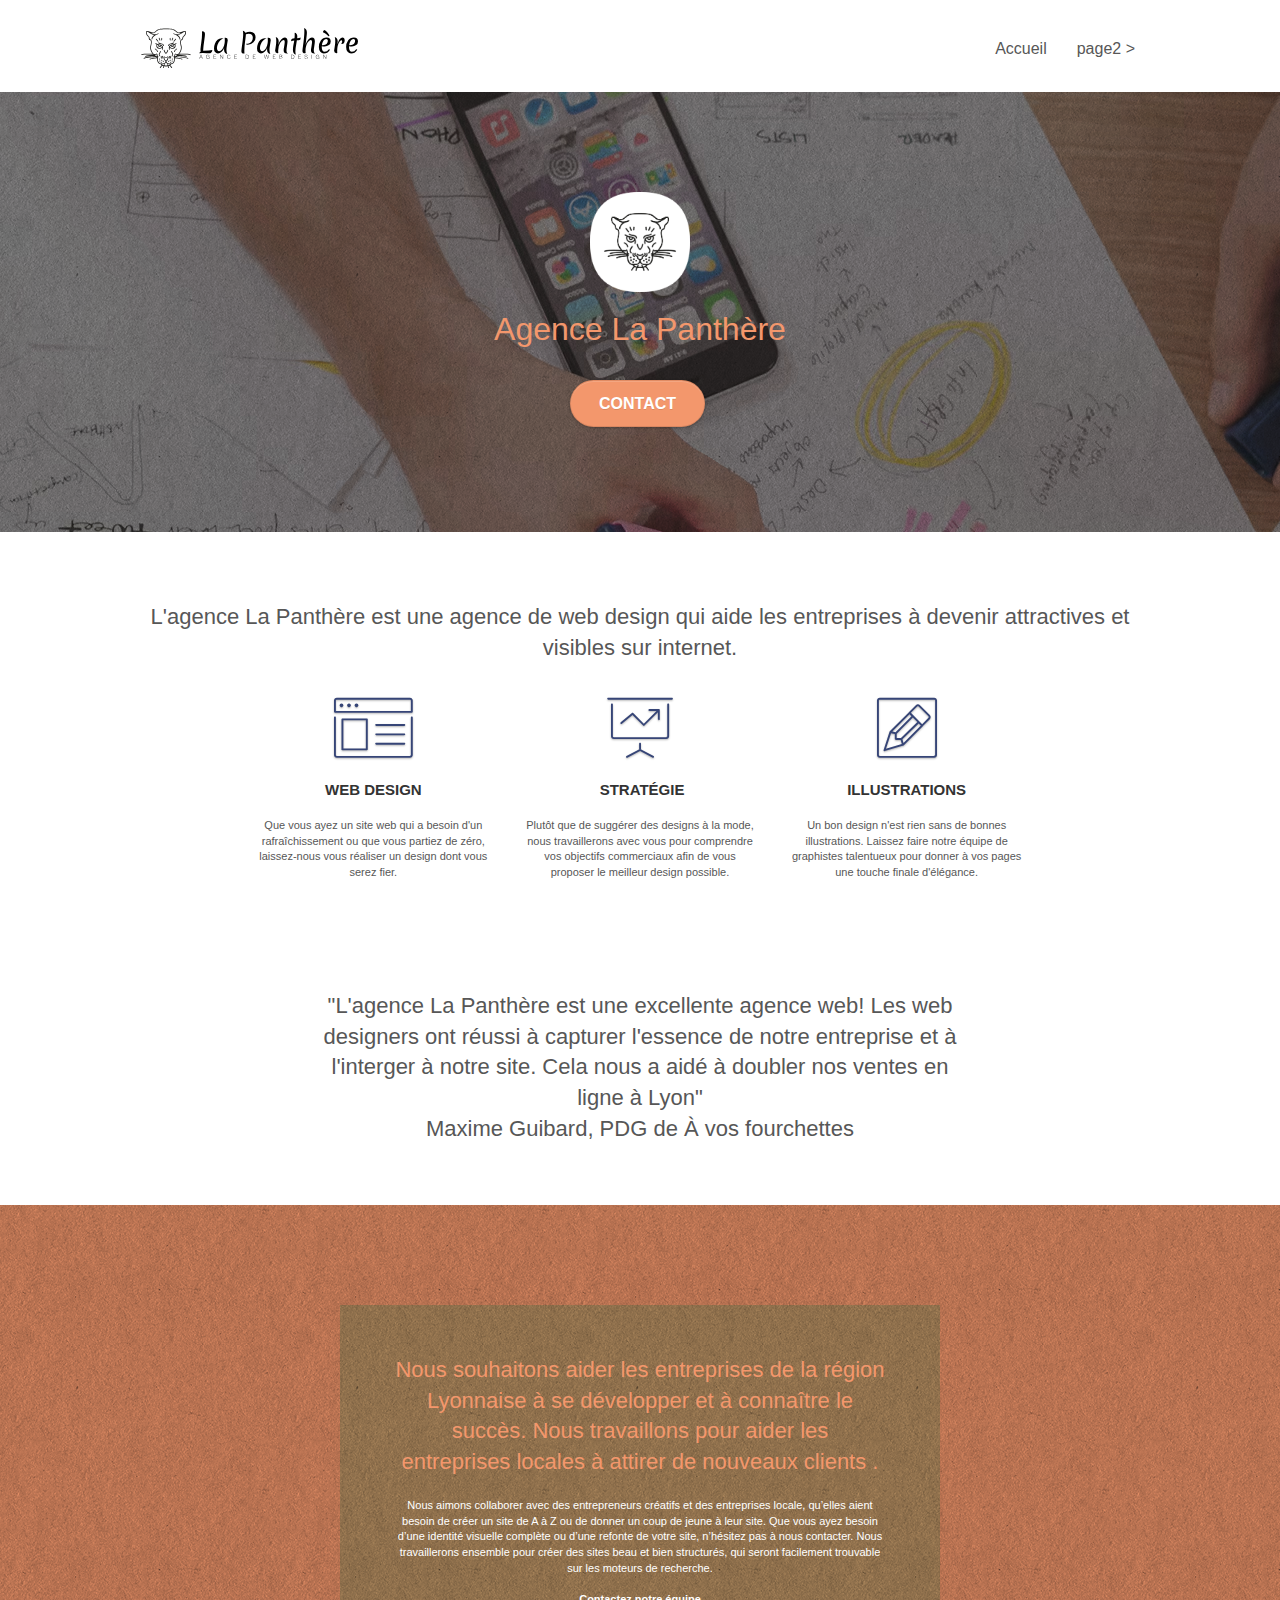
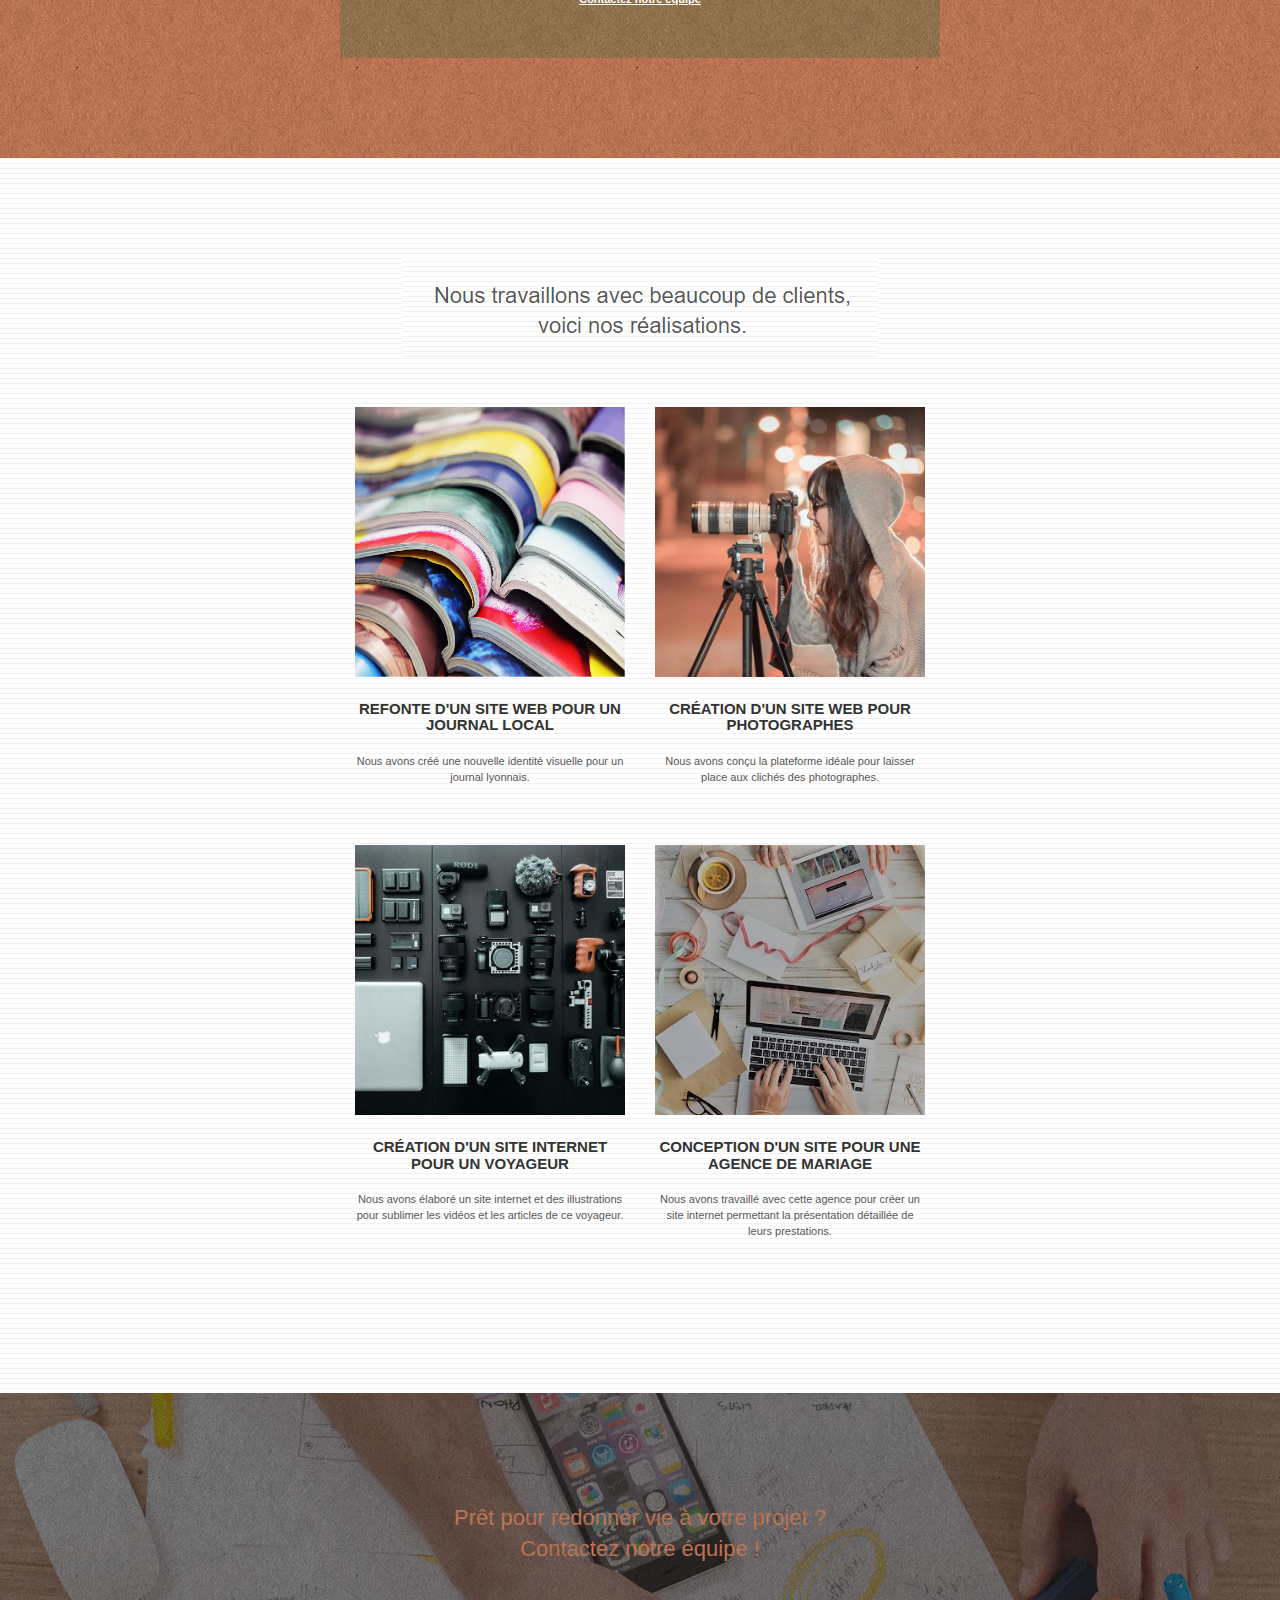
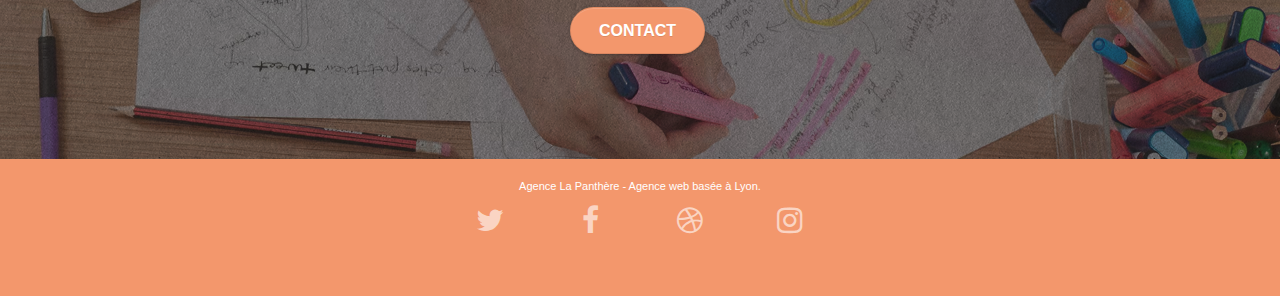
==== commit a98fc197: "Opti" ====
--- a/index.html
+++ b/index.html
@@ -2,24 +2,21 @@
 <html lang="fr">
 <head>
     <meta charset="utf-8">
-    <meta name="keywords" content="seo, google, site web, site internet, agence design paris, agence design, agence design,agence design,agence design,agence design,agence design,agence design,agence design,agence design">
-    <meta name="description" content="">
+    <meta name="keywords" content="site web, site internet, agence design, agence lyonnaise, Lyon">
+    <meta name="description" content="Agence de Web design basée sur Lyon">
     <meta name="viewport" content="width=device-width, initial-scale=1.0, viewport-fit=cover">
-    <link rel="shortcut icon" type="image/png" href="favicon.jpg">
-    
-	<link rel="stylesheet" type="text/css" href="./css/bootstrap.css">
-	<link rel="stylesheet" type="text/css" href="style.css">
-	<link rel="stylesheet" type="text/css" href="./css/font-awesome.css">
-	<link rel="stylesheet" type="text/css" href="./css/et-line.css">
-	
-    
-	<script src="./js/jquery-2.1.0.js"></script>
-	<script src="./js/bootstrap.js"></script>
+    <link rel="shortcut icon" type="image/png" href="favicon.jpeg">
+    
+	<link rel="stylesheet" href="https://cdn.jsdelivr.net/npm/bootstrap@3.4.1/dist/css/bootstrap.min.css" integrity="sha384-HSMxcRTRxnN+Bdg0JdbxYKrThecOKuH5zCYotlSAcp1+c8xmyTe9GYg1l9a69psu" crossorigin="anonymous">
+	<link rel="stylesheet" type="text/css" href="style.css">	
+    
+	<script src="https://ajax.googleapis.com/ajax/libs/jquery/3.6.1/jquery.min.js"></script>
+	<script src="https://cdn.jsdelivr.net/npm/bootstrap@3.4.1/dist/js/bootstrap.min.js" integrity="sha384-aJ21OjlMXNL5UyIl/XNwTMqvzeRMZH2w8c5cRVpzpU8Y5bApTppSuUkhZXN0VxHd" crossorigin="anonymous"></script>	
 	<script src="./js/blocs.js"></script>
 	<script src="./js/jquery.touchSwipe.js" defer></script>
 	<script src="./js/gmaps.js"></script>
 
-    <title>.</title>
+    <title>La Panthère, agence de web design</title>
 
     
 <!-- Analytics -->
@@ -32,14 +29,12 @@
 <div class="page-container">
     
 <!-- bloc-0 -->
-<div class="bloc bgc-white l-bloc " id="bloc-0">
+<header class="bloc bgc-white l-bloc " id="bloc-0">
 	<div class="container bloc-sm">
 
 		<nav class="navbar row">
 			<div class="navbar-header">
-				<div class="keywords" style="color:#cccccc;font-size:1px;">Agence web à paris, stratégie web, web design, illustrations, design de site web, site web, web, internet, site internet, site</div>
-				<a class="navbar-brand" href="index.html"><img src="img/agence-la-panthere-monochrome.svg" alt="paris web design logo agence web meilleure agence" height="40" /></a>
-				<div class="keywords" style="color:#cccccc;font-size:1px;">Agence web à paris, stratégie web, web design, illustrations, design de site web, site web, web, internet, site internet, site</div>
+				<a class="navbar-brand" href="index.html"><img src="img/agence-la-panthere-monochrome.svg" alt="La Panthère agence de web design" height="40" /></a>
 				<button id="nav-toggle" type="button" class="ui-navbar-toggle navbar-toggle" data-toggle="collapse" data-target=".navbar-1">
 					<span class="sr-only">Toggle navigation</span><span class="icon-bar"></span><span class="icon-bar"></span><span class="icon-bar"></span>
 				</button>
@@ -50,23 +45,21 @@
 						<a href="index.html">Accueil</a>
 					</li>
 					<li>
-					</li>
-					<li>
 						<a href="page2.html">page2 &gt;</a>
 					</li>
 				</ul>
 			</div>
 		</nav>
 	</div>
-</div>
+</header>
 <!-- bloc-0 END -->
 
 <!-- bloc-1-presentation -->
-<div class="bloc bgc-dark-slate-blue bg-banniere d-bloc bg-t-edge bloc-bg-texture texture-paper b-parallax" id="bloc-1-hero">
+<section class="bloc bgc-dark-slate-blue bg-banniere d-bloc bg-t-edge bloc-bg-texture texture-paper b-parallax" id="bloc-1-hero">
 	<div class="container bloc-lg">
 		<div class="row tight-width-whitespace">
 			<div class="col-sm-12">
-				<img src="img/logo.png" class="center-block image-resize-mode" width="100" alt="Agence La Panthère, agence web paris, création logo paris" />
+				<img src="img/logo.png" class="center-block image-resize-mode" width="100" alt="Logo La Panthère " />
 				<h1 class="text-center hero-bloc-text tc-white ">
 					Agence La Panthère
 				</h1>
@@ -76,15 +69,15 @@
 			</div>
 		</div>
 	</div>
-</div>
+</section>
 <!-- bloc-1-presentation END -->
 
 <!-- bloc-2-services -->
-<div class="bloc bgc-white l-bloc" id="bloc-2-services">
+<section class="bloc bgc-white l-bloc" id="bloc-2-services">
 	<div class="container bloc-md">
 		<div class="row">
 			<div class="col-sm-12 text-center">
-				<img alt="agence web, agence web paris, web design paris, stratégie web" src="img/title.png" />
+				<h2>L'agence La Panthère est une agence de web design qui aide les entreprises à devenir attractives et visibles sur internet.</h2>
 			</div>
 		</div>
 		<div class="row voffset-lg med-width-whitespace">
@@ -96,7 +89,7 @@
 					Web design
 				</h3>
 				<p class="text-center ">
-					Que vous ayez un site web qui a besoin d&rsquo;un rafraîchissement ou que vous partiez de zéro, laissez-nous vous réaliser un design dont vous serez fier.
+					Que vous ayez un site web qui a besoin d'un rafraîchissement ou que vous partiez de zéro, laissez-nous vous réaliser un design dont vous serez fier.
 				</p>
 			</div>
 			<div class="col-sm-4">
@@ -124,16 +117,15 @@
 		</div>
 		<div class="row voffset-lg voffset">
 			<div class="col-xs-12 col-md-8 col-md-offset-2 text-center">
-				<img alt="agence web, agence web paris, web design paris, stratégie web" src="img/citation.png" />
-
-			</div>
-		</div>
-	</div>
-</div>
+				<h2>"L'agence La Panthère est une excellente agence web! Les web designers ont réussi à capturer l'essence de notre entreprise et à l'interger à notre site. Cela nous a aidé à doubler nos ventes en ligne à Lyon"</br>Maxime Guibard, PDG de À vos fourchettes</h2>
+			</div>
+		</div>
+	</div>
+</section>
 <!-- bloc-2-services END -->
 
 <!-- bloc-3-what-i-do -->
-<div class="bloc tc-white bgc-atomic-tangerine bg-presentation d-bloc bloc-bg-texture texture-paper b-parallax" id="bloc-3-what-i-do">
+<section class="bloc tc-white bgc-atomic-tangerine bg-presentation d-bloc bloc-bg-texture texture-paper b-parallax" id="bloc-3-what-i-do">
 	<div class="container bloc-lg">
 		<div class="row tight-width-whitespace black-background">
 			<div class="col-sm-12">
@@ -146,11 +138,11 @@
 			</div>
 		</div>
 	</div>
-</div>
+</section>
 <!-- bloc-3-what-i-do END -->
 
 <!-- bloc-4-portfolio -->
-<div class="bloc bgc-white bg-lines-h2-bg bg-repeat l-bloc" id="bloc-4-portfolio">
+<section class="bloc bgc-white bg-lines-h2-bg bg-repeat l-bloc" id="bloc-4-portfolio">
 	<div class="container bloc-lg">
 		<div class="row">
 			<div class="col-sm-12 text-center">
@@ -159,7 +151,7 @@
 		</div>
 		<div class="row tight-width-whitespace portfolio-row">
 			<div class="col-sm-6">
-				<a href="#" data-lightbox="img/1.jpg" data-gallery-id="gallery-1" data-caption="Refonte d'un site web pour un journal local" data-frame="snapshot-lb"><img src="img/1.jpg" alt="paris web design logo agence web meilleure agence et refonte site web journal" class="img-responsive portfolio-thumb" /></a>
+				<a href="#" data-lightbox="img/1.jpeg" data-gallery-id="gallery-1" data-caption="Refonte d'un site web pour un journal local" data-frame="snapshot-lb"><img src="img/1.jpeg" alt="Refonte site web journal" class="img-responsive portfolio-thumb" /></a>
 				<h3 class="mg-md text-center">
 					Refonte d'un site web pour un journal local
 				</h3>
@@ -168,7 +160,7 @@
 				</p>
 			</div>
 			<div class="col-sm-6">
-				<a href="#" data-lightbox="img/2.jpg" data-gallery-id="gallery-1" data-caption="Création d'un site web pour photographes" data-frame="snapshot-lb"><img src="img/2.jpg" class="img-responsive portfolio-thumb" alt="paris web design logo agence web meilleure agence, Création d'un site web pour photographes" /></a>
+				<a href="#" data-lightbox="img/2.jpeg" data-gallery-id="gallery-1" data-caption="Création d'un site web pour photographes" data-frame="snapshot-lb"><img src="img/2.jpeg" class="img-responsive portfolio-thumb" alt="Création d'un site web pour photographes" /></a>
 				<h3 class="mg-md text-center">
 					Création d'un site web pour photographes
 				</h3>
@@ -179,7 +171,7 @@
 		</div>
 		<div class="row tight-width-whitespace portfolio-row">
 			<div class="col-sm-6">
-				<a href="#" data-lightbox="img/3.bmp" data-gallery-id="gallery-1" data-caption="Création d'un site internet pour un voyageur" data-frame="snapshot-lb"><img src="img/3.bmp" class="img-responsive portfolio-thumb" alt="paris web design logo agence web meilleure agence, Création d'un site web pour voyageur"/></a>
+				<a href="#" data-lightbox="img/3.jpeg" data-gallery-id="gallery-1" data-caption="Création d'un site internet pour un voyageur" data-frame="snapshot-lb"><img src="img/3.jpeg" class="img-responsive portfolio-thumb" alt="Création d'un site web pour voyageur"/></a>
 				<h3 class="mg-md text-center">
 					Création d'un site internet pour un voyageur
 				</h3>
@@ -188,7 +180,7 @@
 				</p>
 			</div>
 			<div class="col-sm-6">
-				<a href="#" data-lightbox="img/4.bmp" data-gallery-id="gallery-1" data-caption="Conception d'un site pour une agence de mariage" data-frame="snapshot-lb"><img src="img/4.bmp" class="img-responsive portfolio-thumb" alt="paris web design logo agence web meilleure agence, Création d'un site web pour agence de mariage" /></a>
+				<a href="#" data-lightbox="img/4.jpeg" data-gallery-id="gallery-1" data-caption="Conception d'un site pour une agence de mariage" data-frame="snapshot-lb"><img src="img/4.jpeg" class="img-responsive portfolio-thumb" alt="Création d'un site web pour agence de mariage" /></a>
 				<h3 class="mg-md text-center">
 					Conception d'un site pour une agence de mariage
 				</h3>
@@ -198,7 +190,7 @@
 			</div>
 		</div>
 	</div>
-</div>
+</section>
 <!-- bloc-4-portfolio END -->
 
 <!-- bloc-5-cta -->
@@ -227,64 +219,27 @@
 				<div class="row row-no-gutters social">
 					<div class="col-sm-3">
 						<div class="text-center">
-							<a class="social" href="index.html"><span class="fa fa-twitter icon-md"></span></a>
-						</div>
-					</div>
-					<div class="col-sm-3">
-						<div class="text-center">
-							<a class="social" href="index.html"><span class="fa fa-facebook icon-md"></span></a>
-						</div>
-					</div>
-					<div class="col-sm-3">
-						<div class="text-center">
-							<a class="social" href="index.html"><span class="fa fa-dribbble icon-md"></span></a>
-						</div>
-					</div>
-					<div class="col-sm-3">
-						<div class="text-center">
-							<a class="social" href="index.html"><span class="fa fa-instagram icon-md"></span></a>
+							<a class="social" href="index.html" aria-label="Twitter"><span class="fa fa-twitter icon-md"></span></a>
+						</div>
+					</div>
+					<div class="col-sm-3">
+						<div class="text-center">
+							<a class="social" href="index.html" aria-label="Facebook"><span class="fa fa-facebook icon-md"></span></a>
+						</div>
+					</div>
+					<div class="col-sm-3">
+						<div class="text-center">
+							<a class="social" href="index.html" aria-label="dribbble"><span class="fa fa-dribbble icon-md"></span></a>
+						</div>
+					</div>
+					<div class="col-sm-3">
+						<div class="text-center">
+							<a class="social" href="index.html" aria-label="Instagram" ><span class="fa fa-instagram icon-md"></span></a>
 						</div>
 					</div>
 					<div class="keywords" style="color:#F3976C;">Agence web à paris, stratégie web, web design, illustrations, design de site web, site web, web, internet, site internet, site</div>
 				</div>
 				<div class="row">
-					<div class="col-sm-4">
-						Partenaires
-							<ul>
-								<li><a href="voiture.com">voiture.com</a></li>
-								<li><a href="pizza.com">pizza.com</a></li>
-								<li><a href="matoiture.com">matoiture.com</a></li>
-								<li><a href="immobilierseo.com">immobilierseo.com</a></li>
-							</ul>		
-					</div>
-					<div class="col-sm-4">
-						Annuaires liste 1
-						<ul>
-							<li><a href="annuaireagence.com">annuaireagence.com</a></li>
-							<li><a href="annuaireseo.com">annuaireseo.com</a></li>
-							<li><a href="annuairemarketing.com">annuairemarketing.com</a></li>
-							<li><a href="123seoture.com">123seo.com</a></li>
-							<li><a href="123site.com">123site.com</a></li>
-							<li><a href="annuairewordpress.com">annuairewordpress.com</a></li>
-							<li><a href="listeagence.com">listeagence.com</a></li>
-							<li><a href="meilleuresagencesparis.com">meilleuresagencesparis.com</a></li>
-							<li><a href="listeseo.com">listeseo.com</a></li>
-						</ul>
-					</div>
-					<div class="col-sm-4">
-						Annuaires liste 2
-						<ul>
-							<li><a href="betterseo.com">betterseo.com</a></li>
-							<li><a href="ameliorerseo.com">ameliorerseo.com</a></li>
-							<li><a href="seojuicelien.com">seojuicelien.com</a></li>
-							<li><a href="meilleursliens.com">meilleursliens.com</a></li>
-							<li><a href="liensagogo.com">liensagogo.com</a></li>
-							<li><a href="backlink.com">backlink.com</a></li>
-							<li><a href="linkjuiceannuaire.com">linkjuiceannuaire.com</a></li>
-							<li><a href="remontersurgoogle.com">remontersurgoogle.com</a></li>
-							<li><a href="vraiseofiable.com">vraiseofiable.com</a></li>
-						</ul>
-					</div>
 				</div>
 			</div>
 		</div>
--- a/style.css
+++ b/style.css
@@ -1,3 +1,6 @@
+@import './css/et-line.css';
+@import './css/font-awesome.css';
+
 body {
     margin: 0;
     padding: 0;
@@ -516,7 +519,6 @@
     position: fixed;
     bottom: 20px;
     right: 20px;
-    opacity: 0;
     z-index: 500;
     transition: all .3s ease-in-out;
 }
@@ -818,11 +820,11 @@
 }
 
 .bg-banniere {
-    background-image: url("img/agence-la-panthere.jpg");
+    background-image: url("img/agence-la-panthere.avif");
 }
 
 .bg-presentation {
-    background-image: url("img/image-de-presentation.bmp");
+    background-image: url("img/image-de-presentation.avif");
 }
 
 @media (max-width: 1024px) {
@@ -1039,4 +1041,4 @@
     .bloc-mob-center-text {
         text-align: center;
     }
-}+}
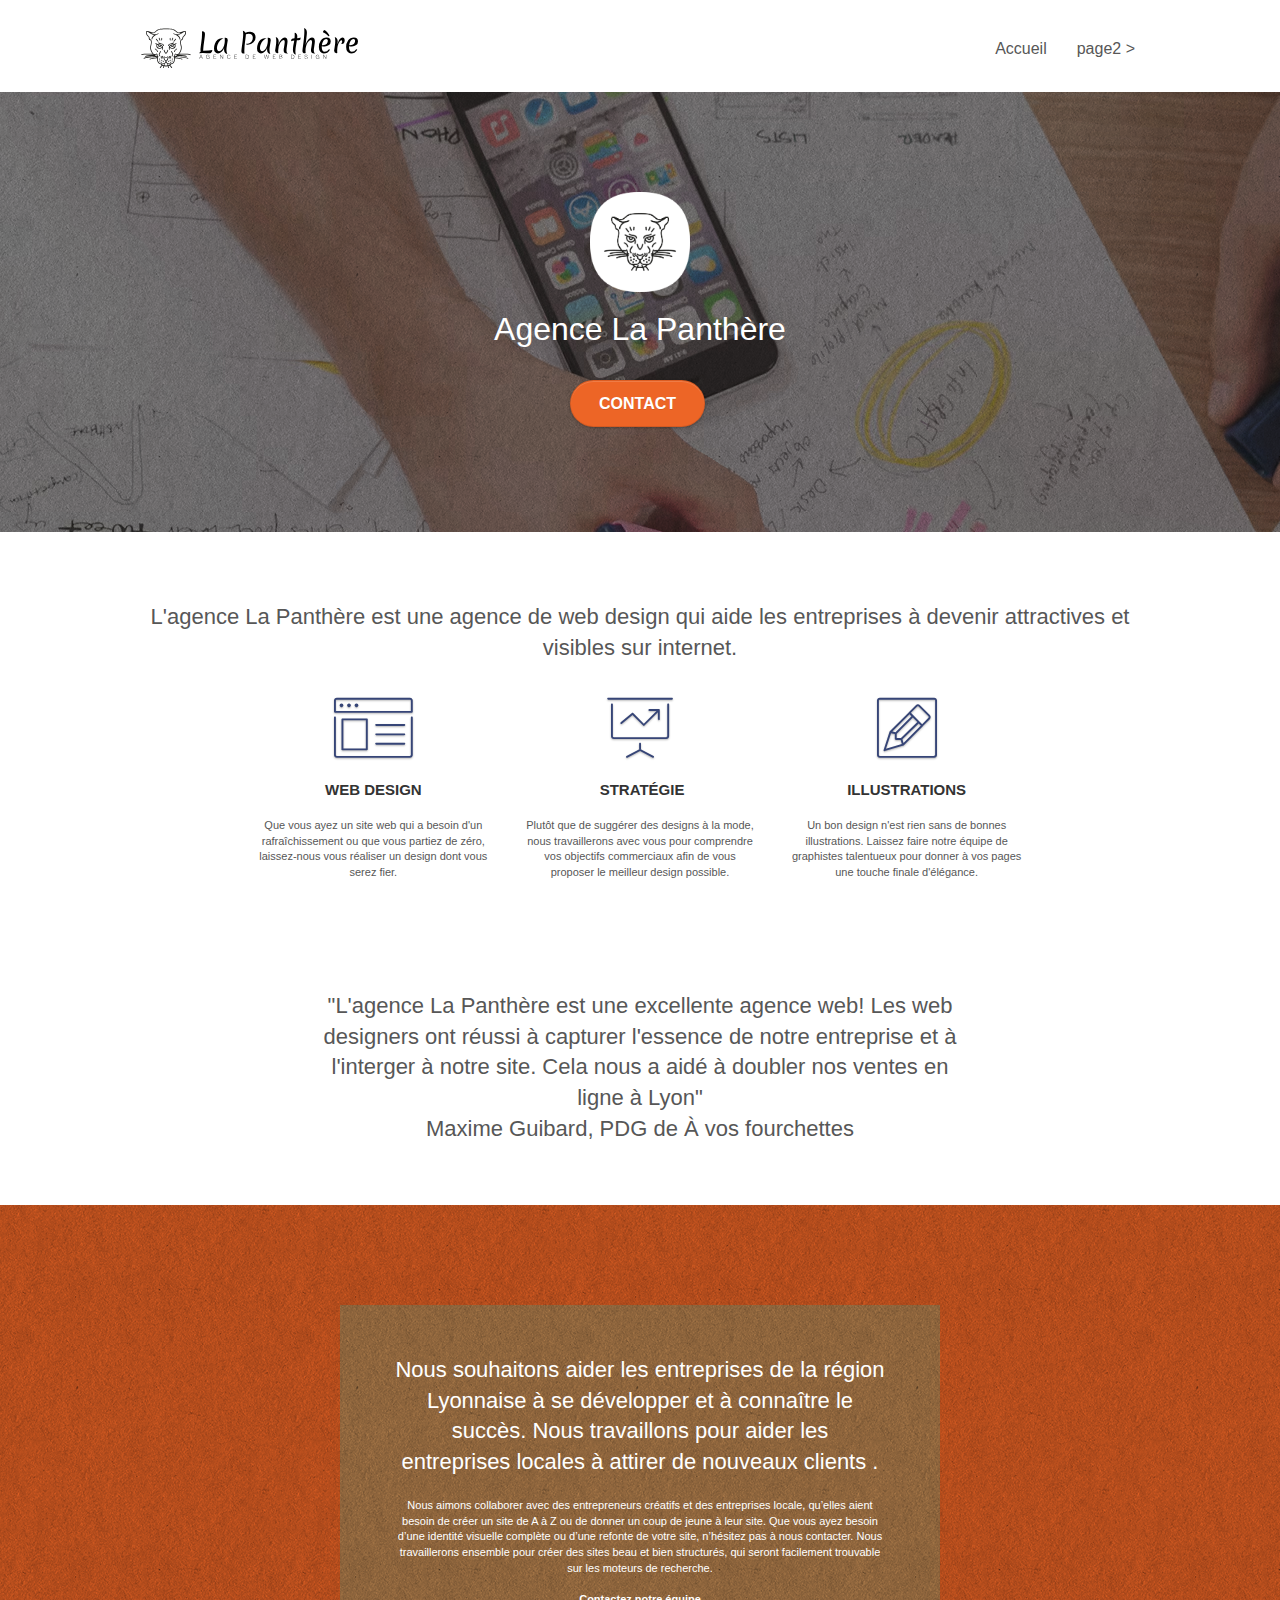
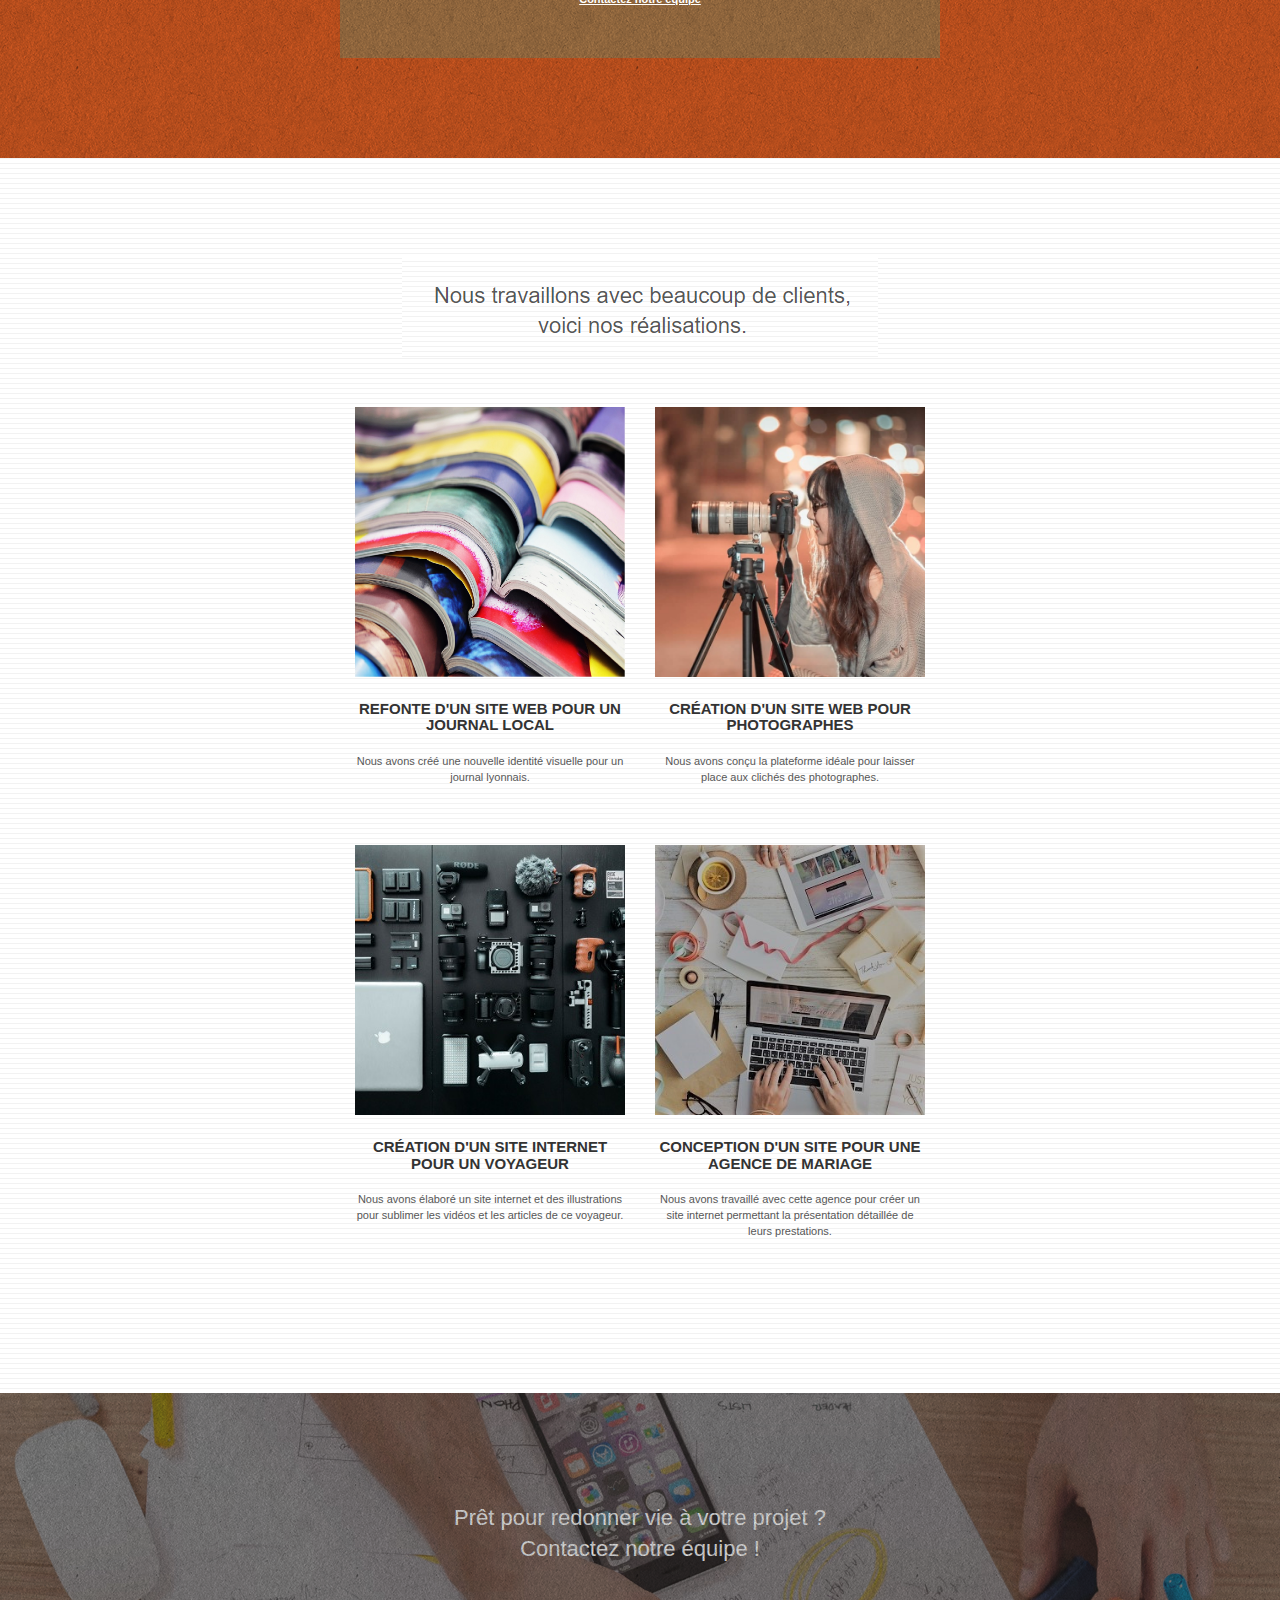
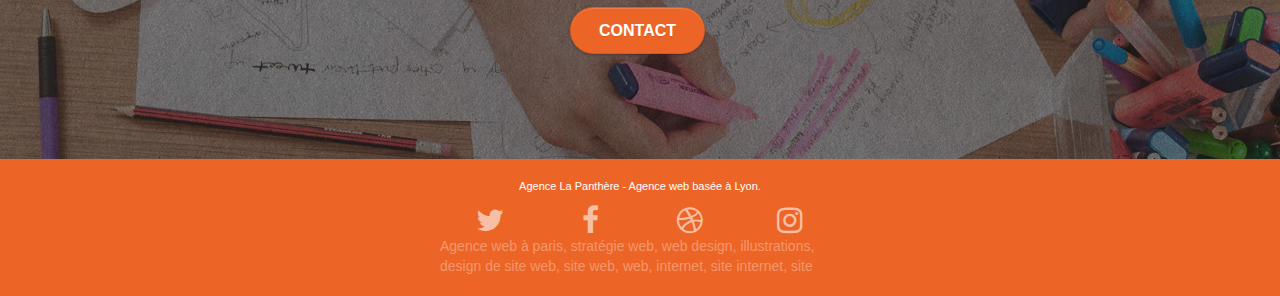
==== commit a8ccc505: "contrast adjuste" ====
--- a/index.html
+++ b/index.html
@@ -219,22 +219,22 @@
 				<div class="row row-no-gutters social">
 					<div class="col-sm-3">
 						<div class="text-center">
-							<a class="social" href="index.html" aria-label="Twitter"><span class="fa fa-twitter icon-md"></span></a>
-						</div>
-					</div>
-					<div class="col-sm-3">
-						<div class="text-center">
-							<a class="social" href="index.html" aria-label="Facebook"><span class="fa fa-facebook icon-md"></span></a>
-						</div>
-					</div>
-					<div class="col-sm-3">
-						<div class="text-center">
-							<a class="social" href="index.html" aria-label="dribbble"><span class="fa fa-dribbble icon-md"></span></a>
-						</div>
-					</div>
-					<div class="col-sm-3">
-						<div class="text-center">
-							<a class="social" href="index.html" aria-label="Instagram" ><span class="fa fa-instagram icon-md"></span></a>
+							<a class="social" href="twitter.com" aria-label="Twitter"><span class="fa fa-twitter icon-md"></span></a>
+						</div>
+					</div>
+					<div class="col-sm-3">
+						<div class="text-center">
+							<a class="social" href="facebook.com" aria-label="Facebook"><span class="fa fa-facebook icon-md"></span></a>
+						</div>
+					</div>
+					<div class="col-sm-3">
+						<div class="text-center">
+							<a class="social" href="dribbble.com" aria-label="dribbble"><span class="fa fa-dribbble icon-md"></span></a>
+						</div>
+					</div>
+					<div class="col-sm-3">
+						<div class="text-center">
+							<a class="social" href="instagram.com" aria-label="Instagram" ><span class="fa fa-instagram icon-md"></span></a>
 						</div>
 					</div>
 					<div class="keywords" style="color:#F3976C;">Agence web à paris, stratégie web, web design, illustrations, design de site web, site web, web, internet, site internet, site</div>
--- a/style.css
+++ b/style.css
@@ -773,15 +773,15 @@
 }
 
 .bgc-atomic-tangerine {
-    background-color: #F3976C;
+    background-color: #ED6526;
 }
 
 .tc-white {
-    color: #F3976C!important;
+    color: #FFFFFF!important;
 }
 
 .btn-atomic-tangerine {
-    background: #F3976C;
+    background: #ED6526;
     color: #FFFFFF!important;
 }
 
@@ -799,7 +799,7 @@
 }
 
 .ltc-atomic-tangerine {
-    color: #F3976C!important;
+    color: #ED6526!important;
 }
 
 .ltc-atomic-tangerine:hover {
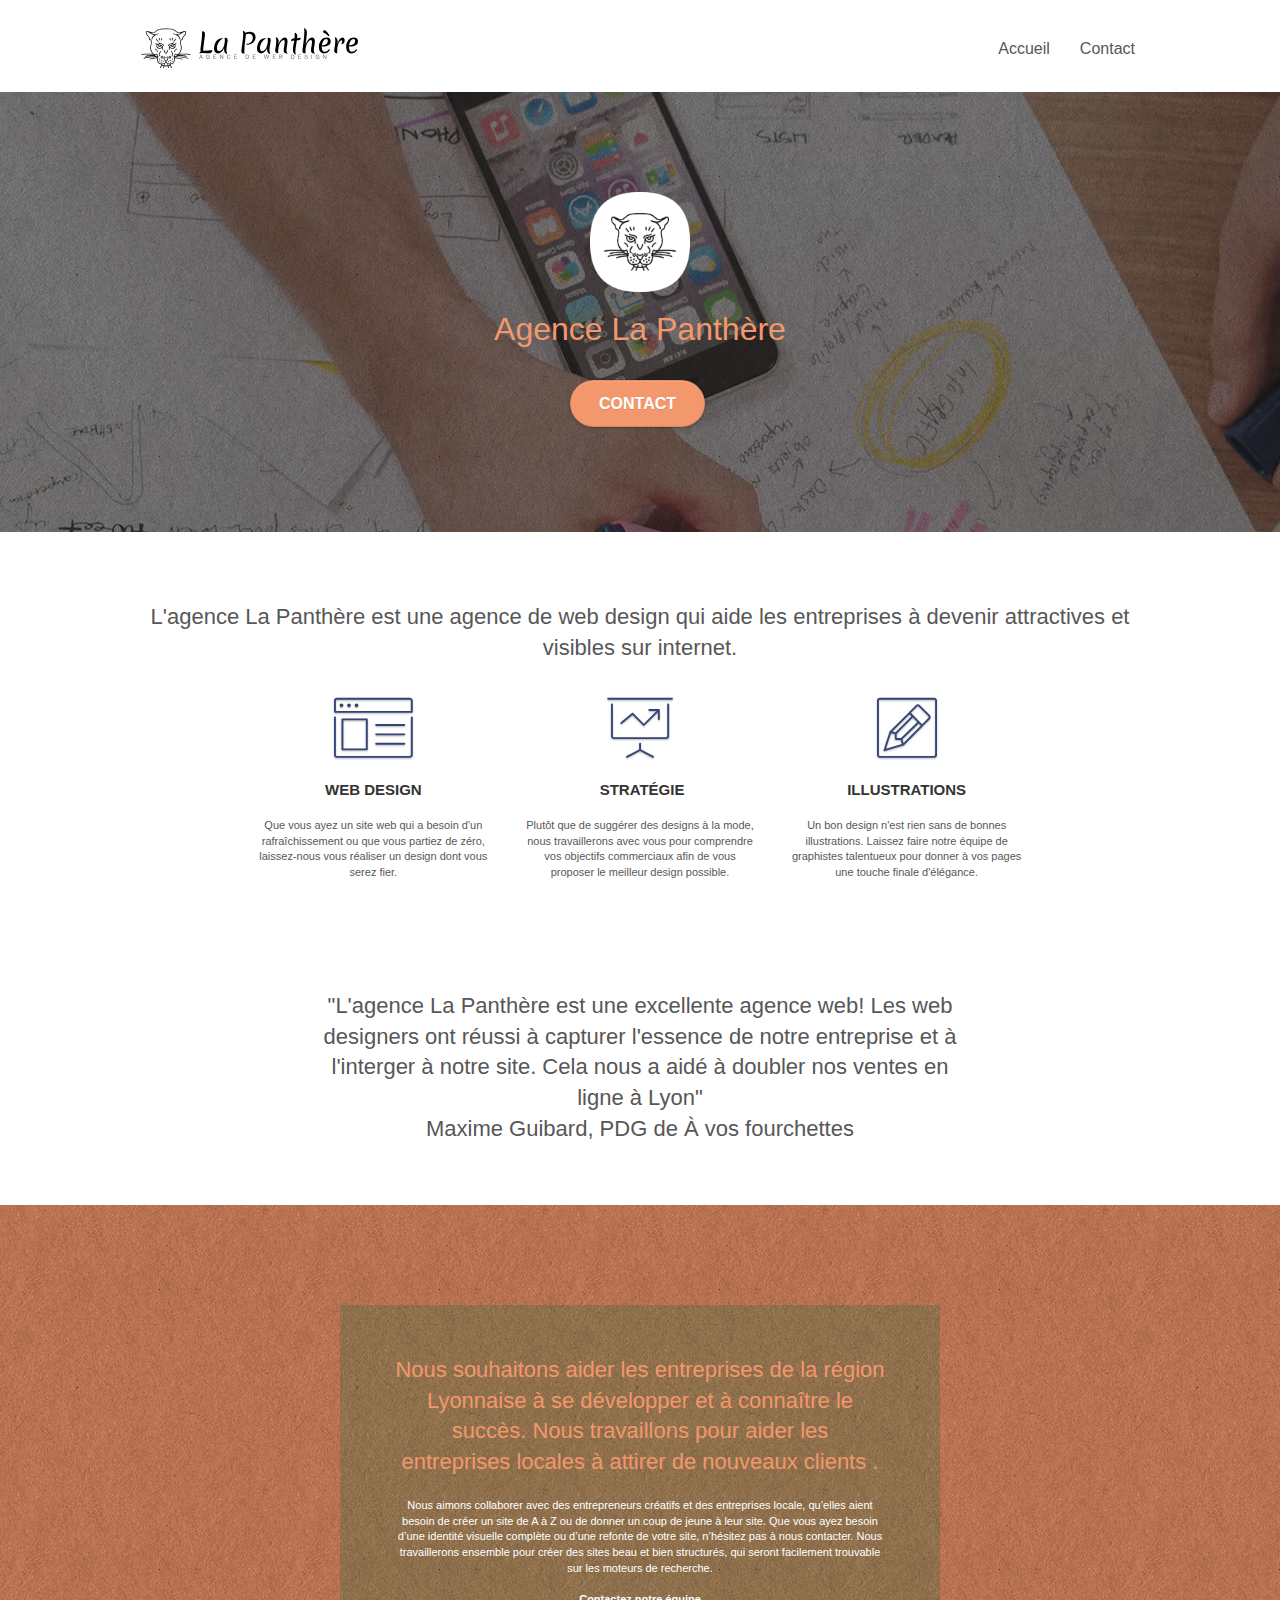
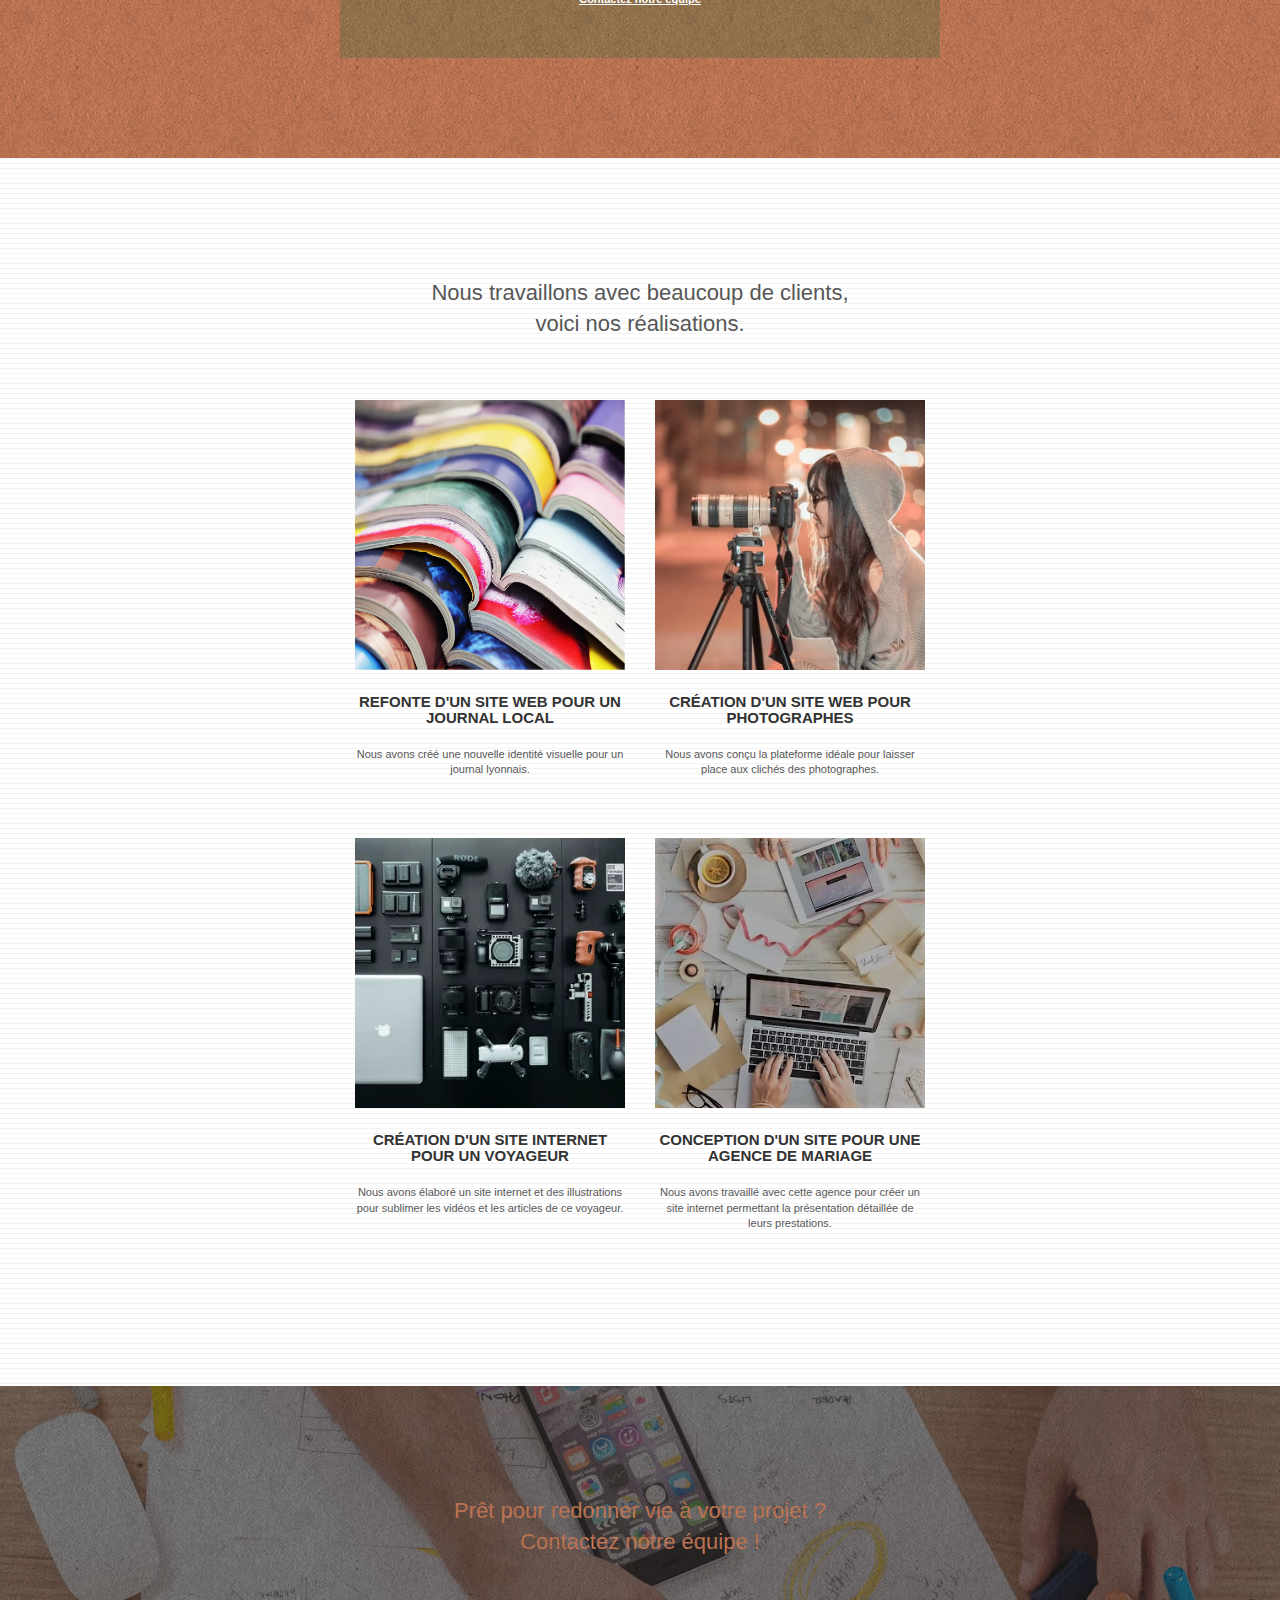
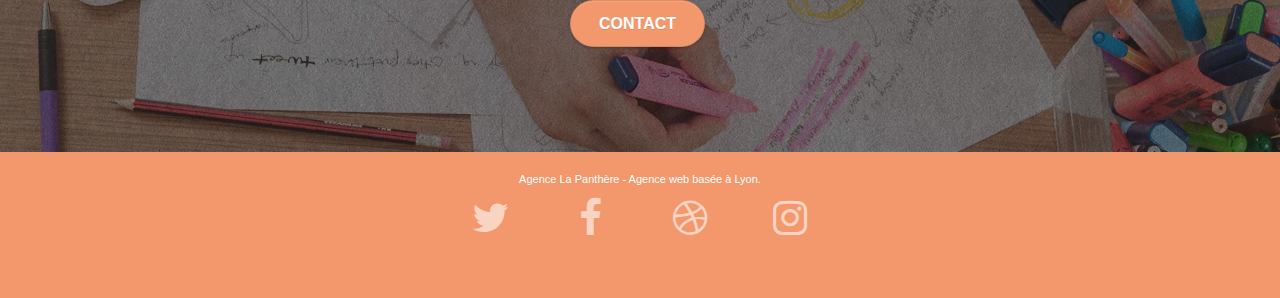
==== commit 2555644f: "correction" ====
--- a/index.html
+++ b/index.html
@@ -6,12 +6,12 @@
     <meta name="description" content="Agence de Web design basée sur Lyon">
     <meta name="viewport" content="width=device-width, initial-scale=1.0, viewport-fit=cover">
     <link rel="shortcut icon" type="image/png" href="favicon.jpeg">
-    
-	<link rel="stylesheet" href="https://cdn.jsdelivr.net/npm/bootstrap@3.4.1/dist/css/bootstrap.min.css" integrity="sha384-HSMxcRTRxnN+Bdg0JdbxYKrThecOKuH5zCYotlSAcp1+c8xmyTe9GYg1l9a69psu" crossorigin="anonymous">
+
+	<link rel="stylesheet" type="text/css" href="./css/bootstrap.css">
 	<link rel="stylesheet" type="text/css" href="style.css">	
     
-	<script src="https://ajax.googleapis.com/ajax/libs/jquery/3.6.1/jquery.min.js"></script>
-	<script src="https://cdn.jsdelivr.net/npm/bootstrap@3.4.1/dist/js/bootstrap.min.js" integrity="sha384-aJ21OjlMXNL5UyIl/XNwTMqvzeRMZH2w8c5cRVpzpU8Y5bApTppSuUkhZXN0VxHd" crossorigin="anonymous"></script>	
+	<script src="./js/jquery-2.1.0.js"></script>
+	<script src="./js/bootstrap.js"></script>
 	<script src="./js/blocs.js"></script>
 	<script src="./js/jquery.touchSwipe.js" defer></script>
 	<script src="./js/gmaps.js"></script>
@@ -45,7 +45,7 @@
 						<a href="index.html">Accueil</a>
 					</li>
 					<li>
-						<a href="page2.html">page2 &gt;</a>
+						<a href="page2.html">Contact</a>
 					</li>
 				</ul>
 			</div>
@@ -59,7 +59,7 @@
 	<div class="container bloc-lg">
 		<div class="row tight-width-whitespace">
 			<div class="col-sm-12">
-				<img src="img/logo.png" class="center-block image-resize-mode" width="100" alt="Logo La Panthère " />
+				<img src="img/logo.webp" class="center-block image-resize-mode" width="100" alt="Logo La Panthère " />
 				<h1 class="text-center hero-bloc-text tc-white ">
 					Agence La Panthère
 				</h1>
@@ -117,7 +117,7 @@
 		</div>
 		<div class="row voffset-lg voffset">
 			<div class="col-xs-12 col-md-8 col-md-offset-2 text-center">
-				<h2>"L'agence La Panthère est une excellente agence web! Les web designers ont réussi à capturer l'essence de notre entreprise et à l'interger à notre site. Cela nous a aidé à doubler nos ventes en ligne à Lyon"</br>Maxime Guibard, PDG de À vos fourchettes</h2>
+				<h2>"L'agence La Panthère est une excellente agence web! Les web designers ont réussi à capturer l'essence de notre entreprise et à l'interger à notre site. Cela nous a aidé à doubler nos ventes en ligne à Lyon"<br>Maxime Guibard, PDG de À vos fourchettes</h2>
 			</div>
 		</div>
 	</div>
@@ -146,12 +146,13 @@
 	<div class="container bloc-lg">
 		<div class="row">
 			<div class="col-sm-12 text-center">
-				<img alt="agence web, agence web paris, web design paris, stratégie web" src="img/title2.png" />
+				<h2>Nous travaillons avec beaucoup de clients, <br>voici nos réalisations. </h2>
 			</div>
 		</div>
 		<div class="row tight-width-whitespace portfolio-row">
 			<div class="col-sm-6">
-				<a href="#" data-lightbox="img/1.jpeg" data-gallery-id="gallery-1" data-caption="Refonte d'un site web pour un journal local" data-frame="snapshot-lb"><img src="img/1.jpeg" alt="Refonte site web journal" class="img-responsive portfolio-thumb" /></a>
+				<a href="#" data-lightbox="img/1.avif" data-gallery-id="gallery-1" data-caption="Refonte d'un site web pour un journal local" data-frame="snapshot-lb"><img src="img/1.avif
+					" alt="Refonte site web journal" class="img-responsive portfolio-thumb" /></a>
 				<h3 class="mg-md text-center">
 					Refonte d'un site web pour un journal local
 				</h3>
@@ -160,7 +161,7 @@
 				</p>
 			</div>
 			<div class="col-sm-6">
-				<a href="#" data-lightbox="img/2.jpeg" data-gallery-id="gallery-1" data-caption="Création d'un site web pour photographes" data-frame="snapshot-lb"><img src="img/2.jpeg" class="img-responsive portfolio-thumb" alt="Création d'un site web pour photographes" /></a>
+				<a href="#" data-lightbox="img/2.avif" data-gallery-id="gallery-1" data-caption="Création d'un site web pour photographes" data-frame="snapshot-lb"><img src="img/2.avif" class="img-responsive portfolio-thumb" alt="Création d'un site web pour photographes" /></a>
 				<h3 class="mg-md text-center">
 					Création d'un site web pour photographes
 				</h3>
@@ -171,7 +172,7 @@
 		</div>
 		<div class="row tight-width-whitespace portfolio-row">
 			<div class="col-sm-6">
-				<a href="#" data-lightbox="img/3.jpeg" data-gallery-id="gallery-1" data-caption="Création d'un site internet pour un voyageur" data-frame="snapshot-lb"><img src="img/3.jpeg" class="img-responsive portfolio-thumb" alt="Création d'un site web pour voyageur"/></a>
+				<a href="#" data-lightbox="img/3.avif" data-gallery-id="gallery-1" data-caption="Création d'un site internet pour un voyageur" data-frame="snapshot-lb"><img src="img/3.avif" class="img-responsive portfolio-thumb" alt="Création d'un site web pour voyageur"/></a>
 				<h3 class="mg-md text-center">
 					Création d'un site internet pour un voyageur
 				</h3>
@@ -180,7 +181,7 @@
 				</p>
 			</div>
 			<div class="col-sm-6">
-				<a href="#" data-lightbox="img/4.jpeg" data-gallery-id="gallery-1" data-caption="Conception d'un site pour une agence de mariage" data-frame="snapshot-lb"><img src="img/4.jpeg" class="img-responsive portfolio-thumb" alt="Création d'un site web pour agence de mariage" /></a>
+				<a href="#" data-lightbox="img/4.avif" data-gallery-id="gallery-1" data-caption="Conception d'un site pour une agence de mariage" data-frame="snapshot-lb"><img src="img/4.avif" class="img-responsive portfolio-thumb" alt="Création d'un site web pour agence de mariage" /></a>
 				<h3 class="mg-md text-center">
 					Conception d'un site pour une agence de mariage
 				</h3>
--- a/style.css
+++ b/style.css
@@ -479,7 +479,7 @@
 }
 
 .icon-md {
-    font-size: 30px!important;
+    font-size: 40px!important;
 }
 
 .icon-lg {
@@ -773,18 +773,17 @@
 }
 
 .bgc-atomic-tangerine {
-    background-color: #ED6526;
+    background-color: #F3976C;
 }
 
 .tc-white {
+    color: #F3976C!important;
+}
+
+.btn-atomic-tangerine {
+    background: #F3976C;
     color: #FFFFFF!important;
 }
-
-.btn-atomic-tangerine {
-    background: #ED6526;
-    color: #FFFFFF!important;
-}
-
 .btn-atomic-tangerine:hover {
     background: #c27956!important;
     color: #FFFFFF!important;
@@ -799,7 +798,7 @@
 }
 
 .ltc-atomic-tangerine {
-    color: #ED6526!important;
+    color: #F3976C!important;
 }
 
 .ltc-atomic-tangerine:hover {
@@ -850,7 +849,7 @@
     }
 }
 
-@media only screen and (min-device-width: 768px) and (max-device-width: 1024px) and (orientation: landscape) {
+@media only screen and (min-device-width 768px) and (max-device-width: 1024px) and (orientation: landscape) {
     .b-parallax {
         background-attachment: scroll;
     }
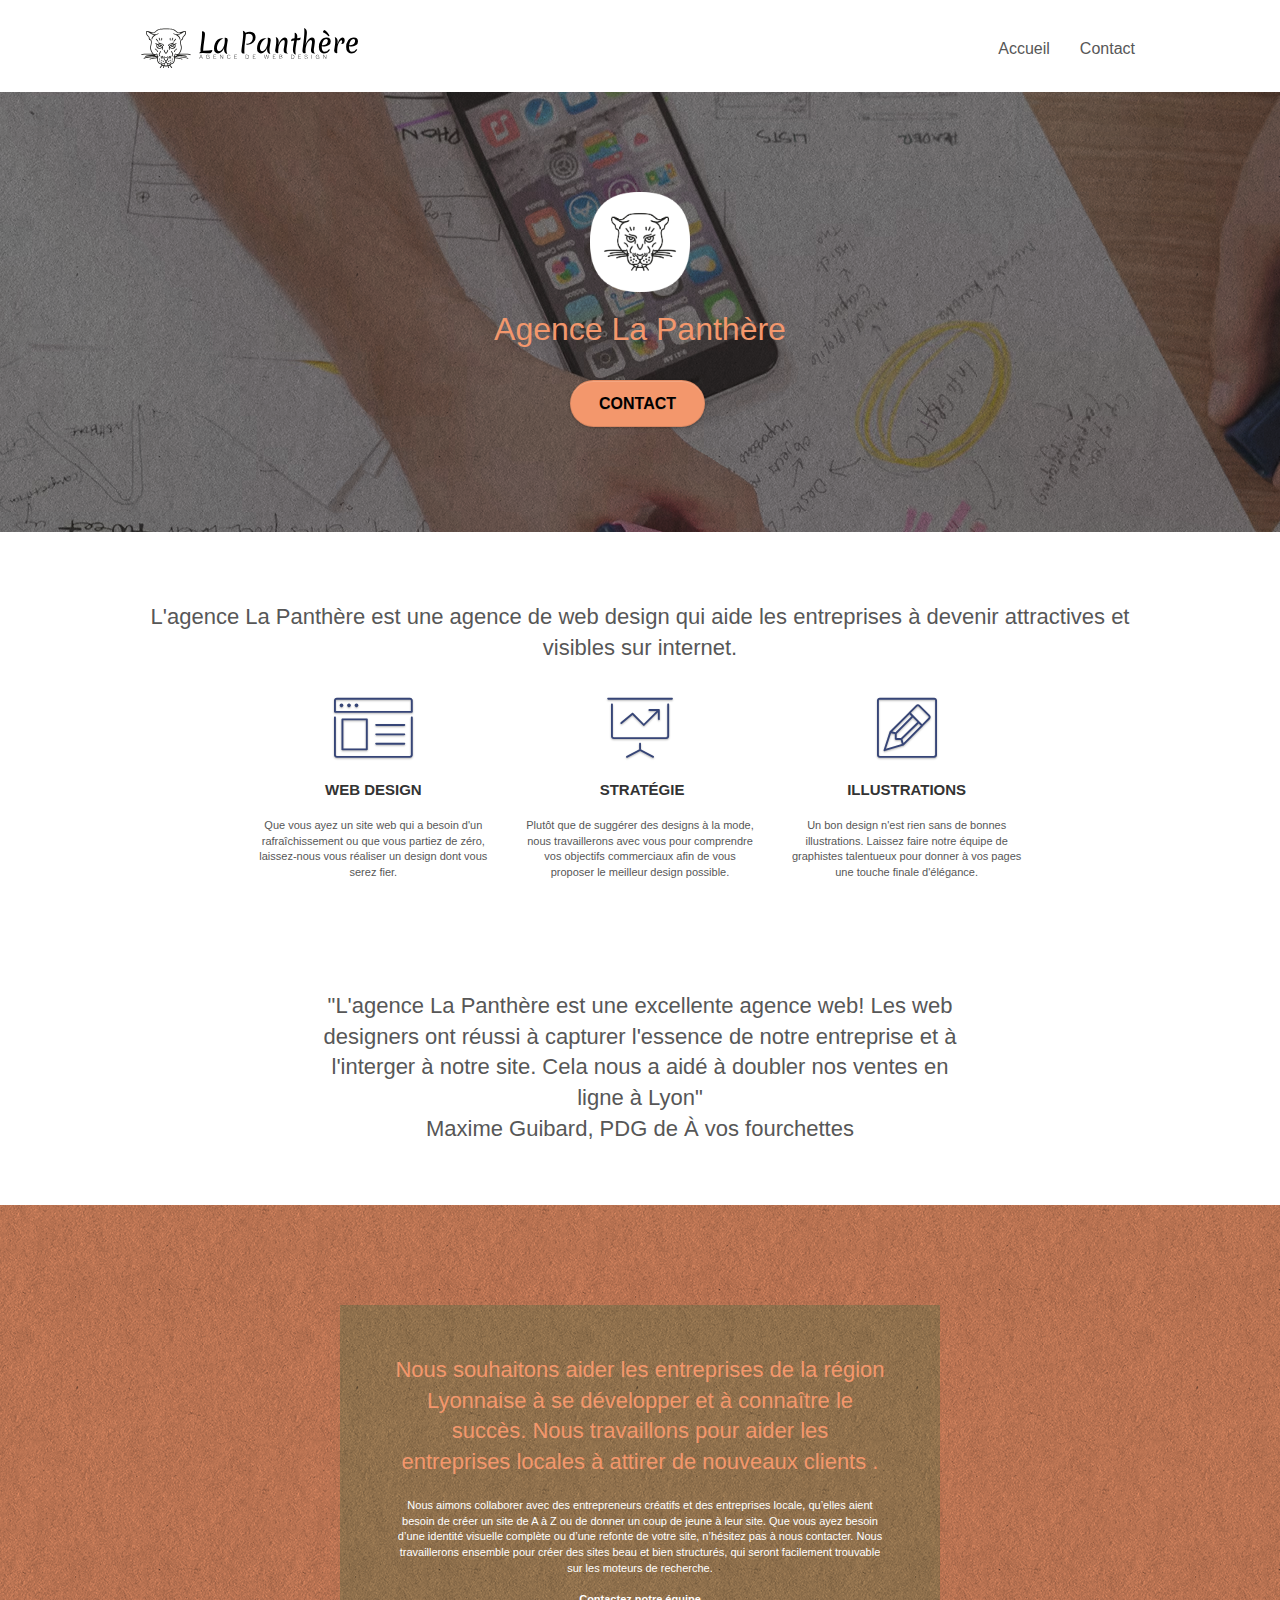
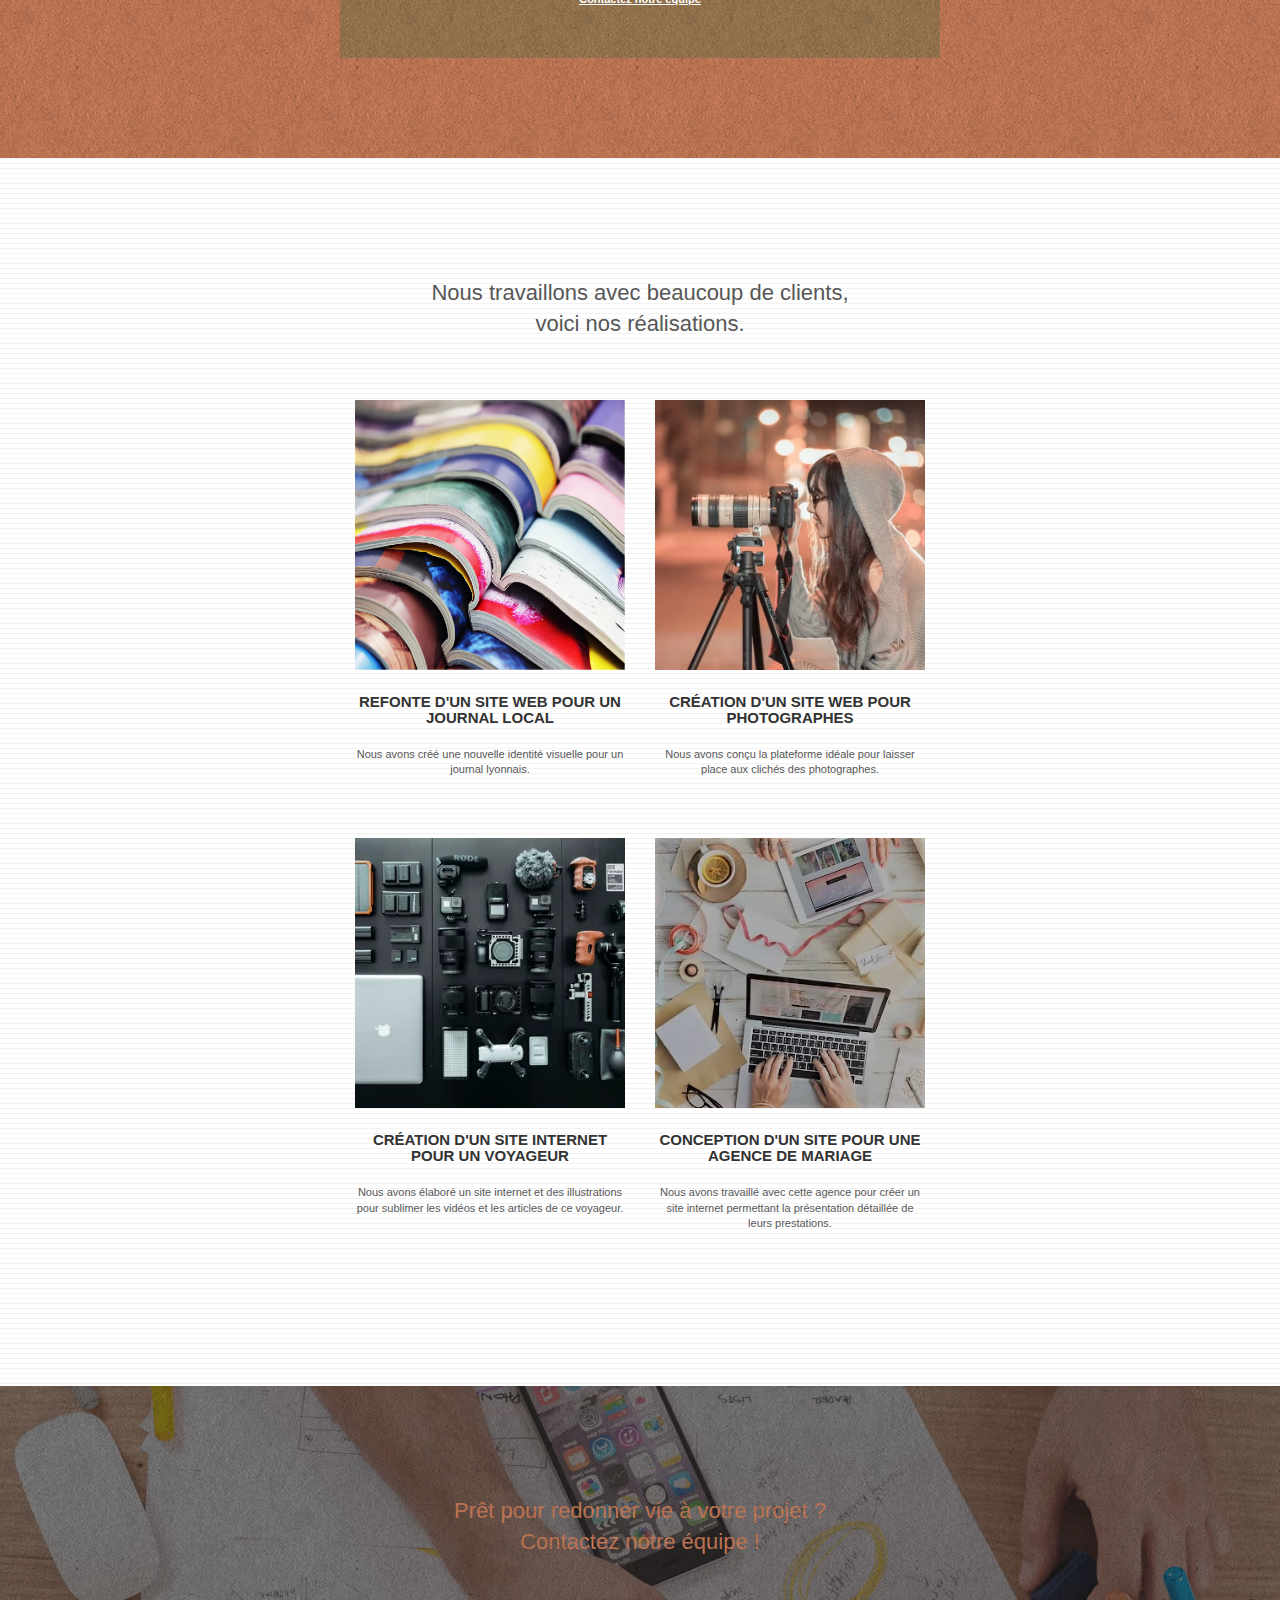
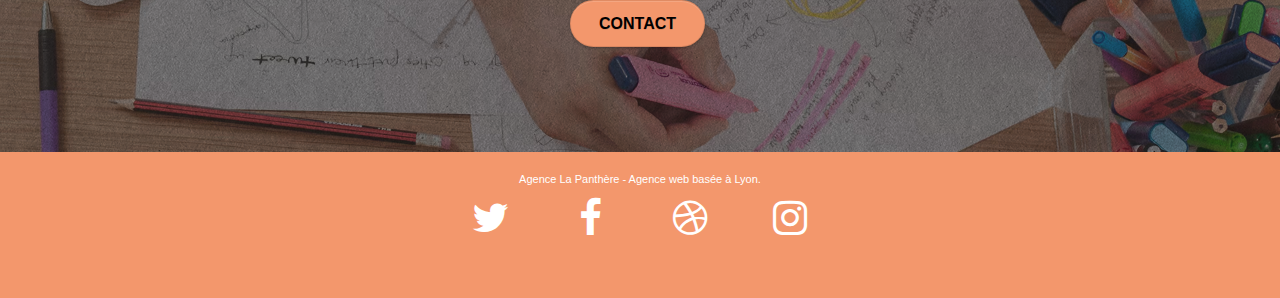
==== commit 1de98d22: "contrast icon et btn" ====
--- a/index.html
+++ b/index.html
@@ -2,7 +2,7 @@
 <html lang="fr">
 <head>
     <meta charset="utf-8">
-    <meta name="keywords" content="site web, site internet, agence design, agence lyonnaise, Lyon">
+    <meta name="keywords" content="site web, site internet, agence design, agence lyonnaise, Lyon, web design, création d'un site web">
     <meta name="description" content="Agence de Web design basée sur Lyon">
     <meta name="viewport" content="width=device-width, initial-scale=1.0, viewport-fit=cover">
     <link rel="shortcut icon" type="image/png" href="favicon.jpeg">
--- a/style.css
+++ b/style.css
@@ -136,7 +136,7 @@
 .d-bloc h5 a,
 .d-bloc h6 a,
 .d-bloc p a {
-    color: rgba(255, 255, 255, .6);
+    color: rgba(255, 255, 255);
 }
 
 .d-bloc .a-btn:hover,
@@ -153,7 +153,7 @@
 .d-bloc h5 a:hover,
 .d-bloc h6 a:hover,
 .d-bloc p a:hover {
-    color: rgba(255, 255, 255, 1);
+    color: rgba(0, 0, 0);
 }
 
 .d-bloc .navbar-toggle .icon-bar {
@@ -782,7 +782,7 @@
 
 .btn-atomic-tangerine {
     background: #F3976C;
-    color: #FFFFFF!important;
+    color: #000000!important;
 }
 .btn-atomic-tangerine:hover {
     background: #c27956!important;
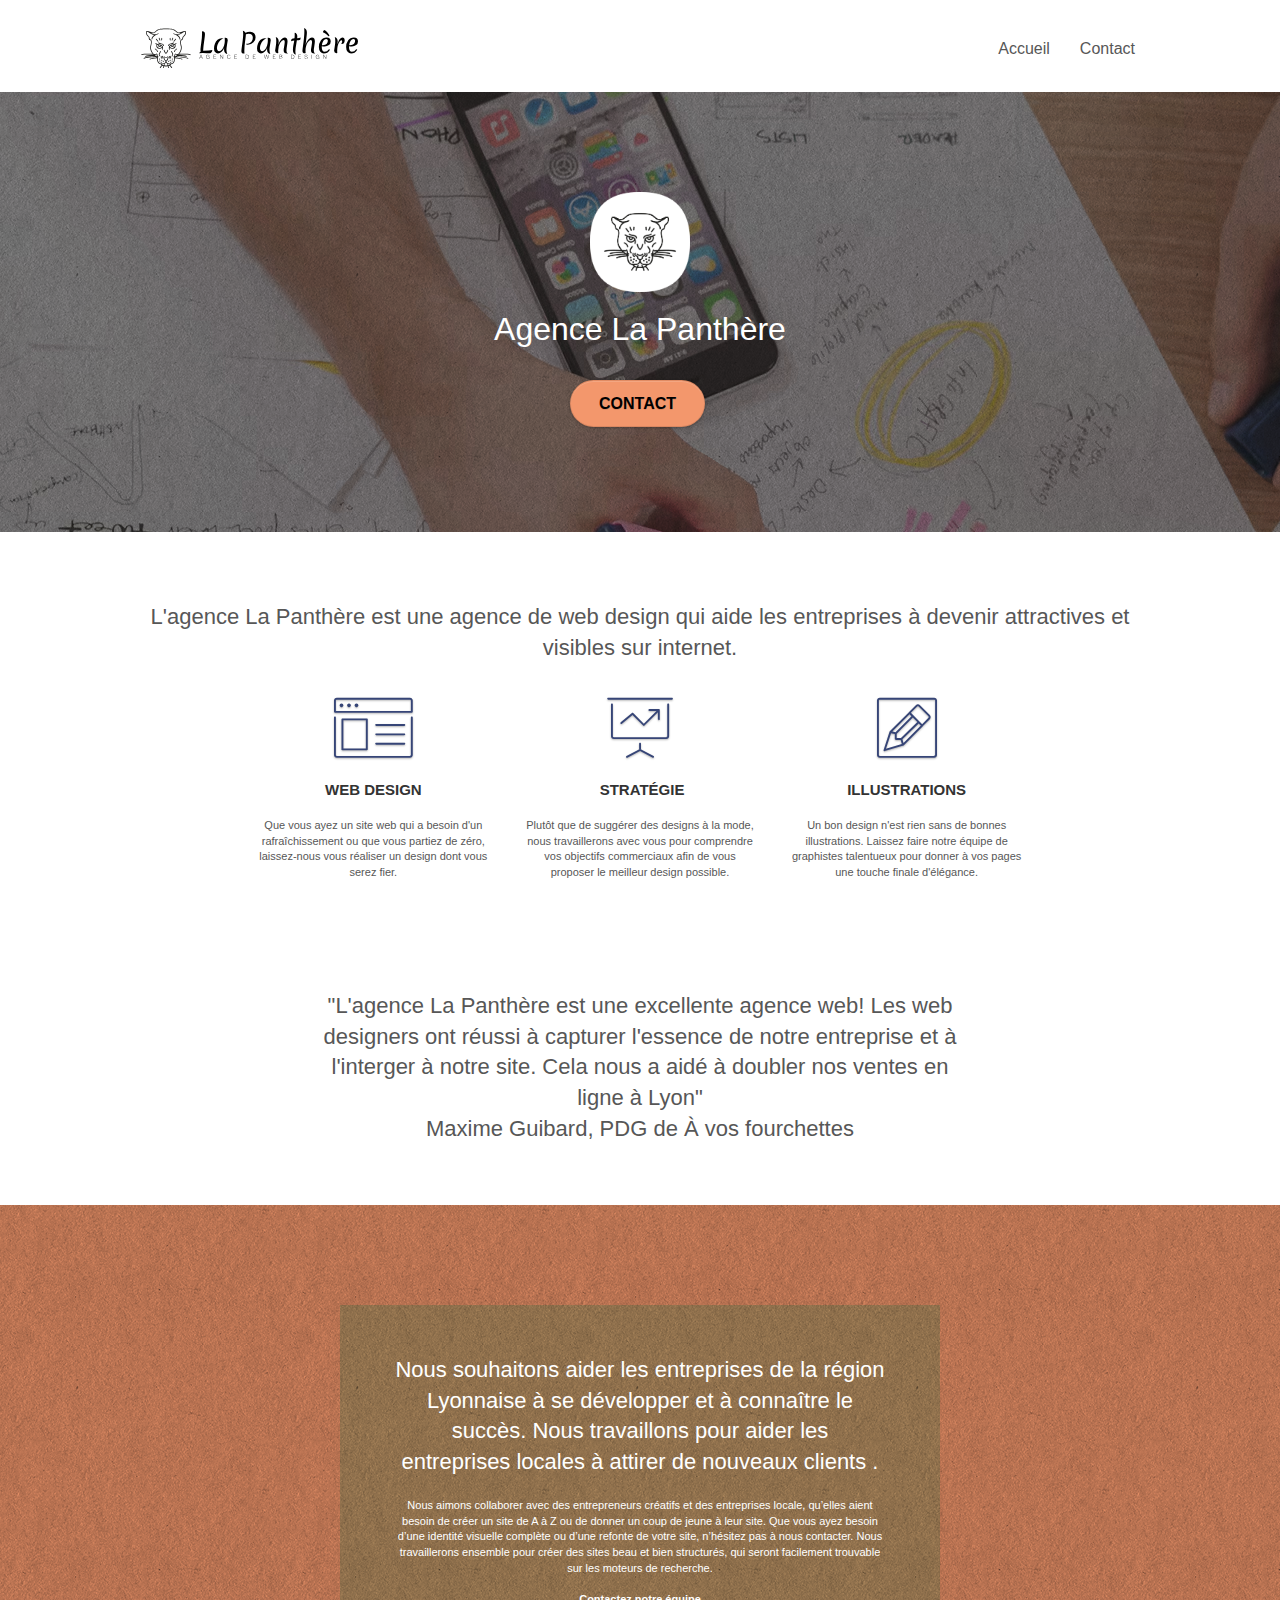
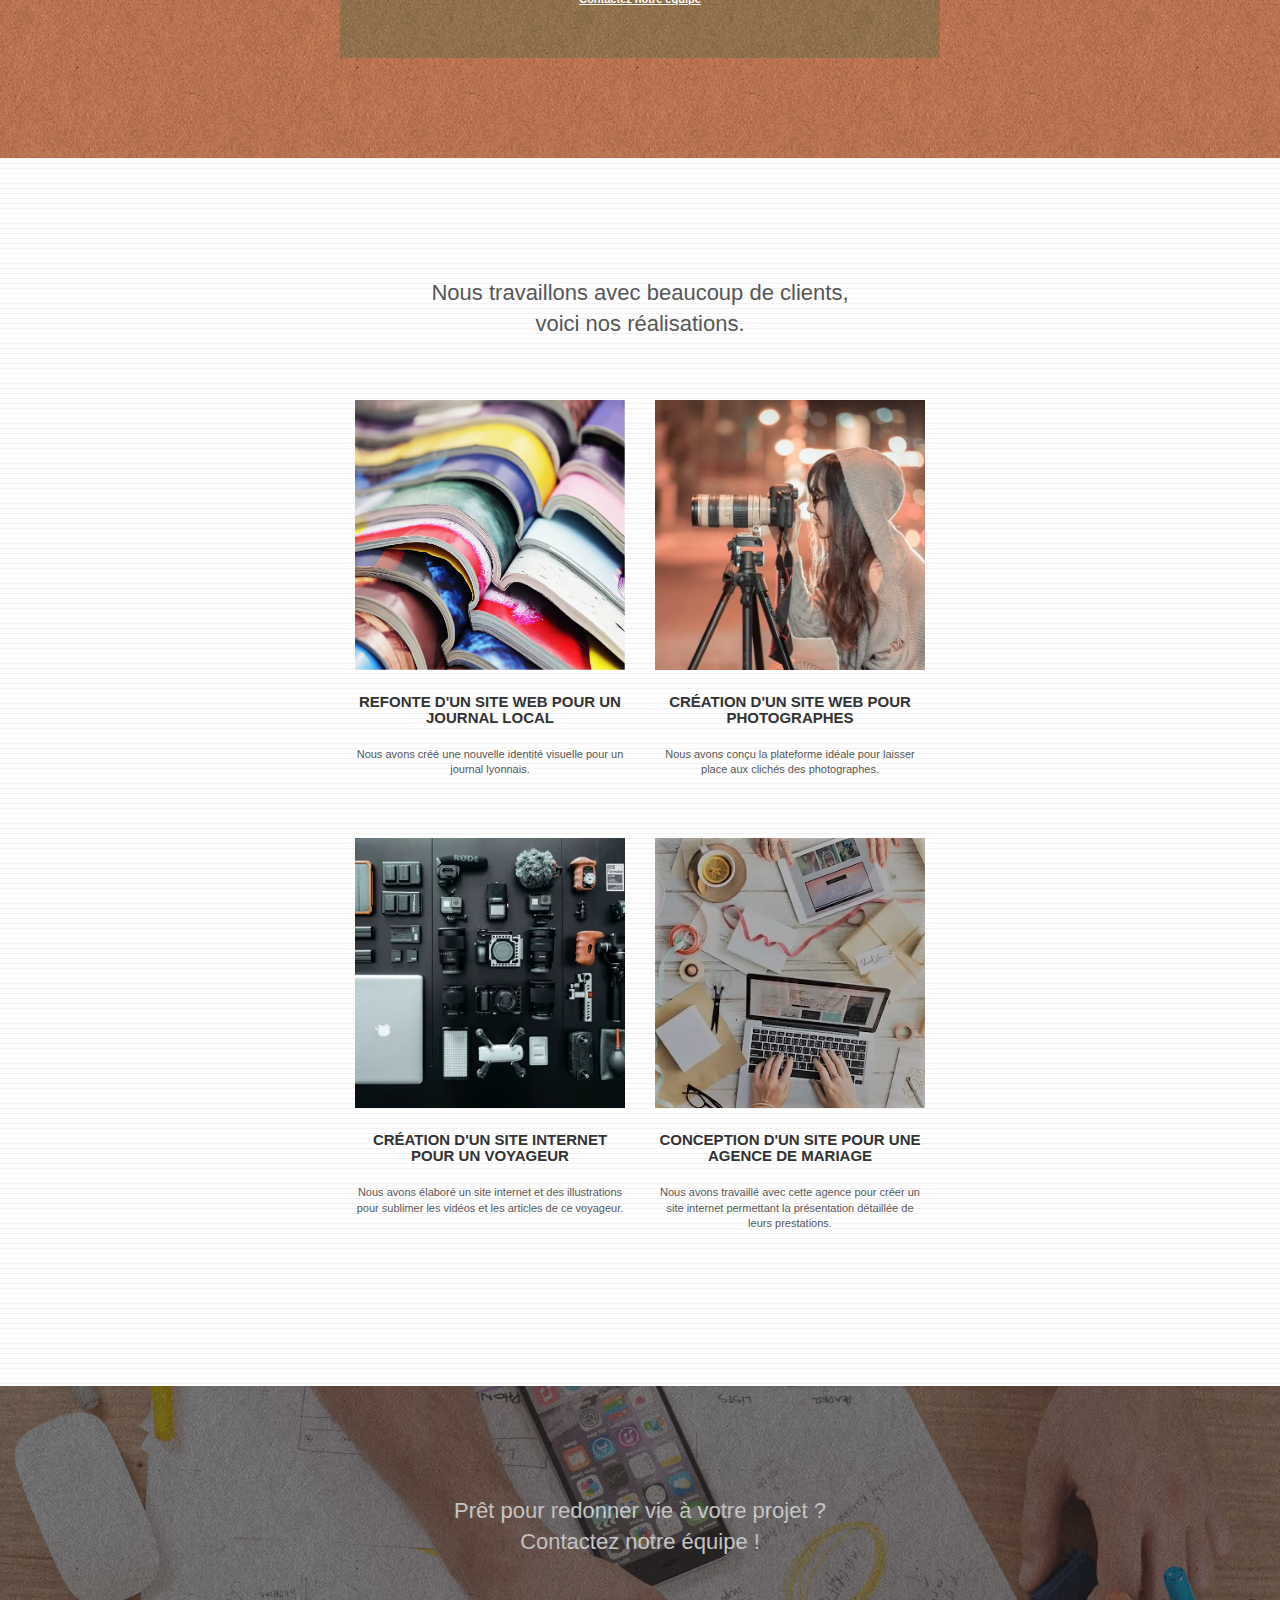
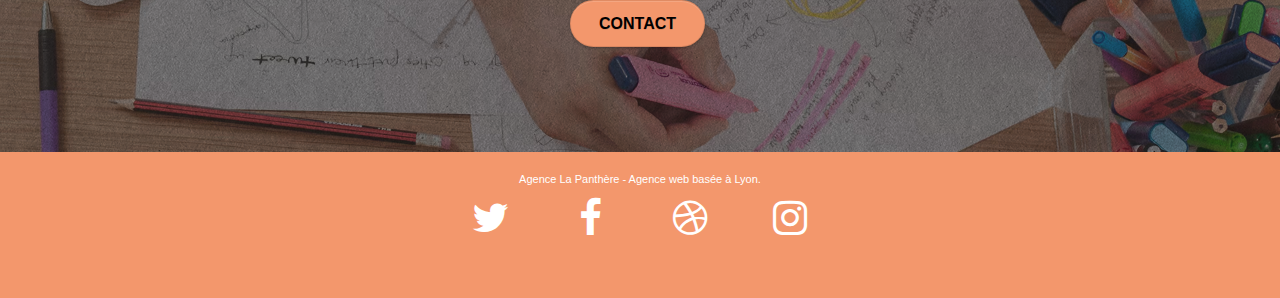
==== commit bd5c13e7: "CSS Validateur" ====
--- a/index.html
+++ b/index.html
@@ -45,7 +45,7 @@
 						<a href="index.html">Accueil</a>
 					</li>
 					<li>
-						<a href="page2.html">Contact</a>
+						<a href="contact.html">Contact</a>
 					</li>
 				</ul>
 			</div>
@@ -133,7 +133,7 @@
 					Nous souhaitons aider les entreprises de la région Lyonnaise à se développer et à connaître le succès. Nous travaillons pour aider les entreprises locales à attirer de nouveaux clients .<br>
 				</h2>
 				<p class="text-center white">
-					Nous aimons collaborer avec des entrepreneurs créatifs et des entreprises locale, qu’elles aient besoin de créer un site de A à Z ou de donner un coup de jeune à leur site. Que vous ayez besoin d’une identité visuelle complète ou d’une refonte de votre site, n’hésitez pas à nous contacter. Nous travaillerons ensemble pour créer des sites beau et bien structurés, qui seront facilement trouvable sur les moteurs de recherche. <br><br><a class="ltc-white bold-link" href="page2.html">Contactez notre équipe</a><br>
+					Nous aimons collaborer avec des entrepreneurs créatifs et des entreprises locale, qu’elles aient besoin de créer un site de A à Z ou de donner un coup de jeune à leur site. Que vous ayez besoin d’une identité visuelle complète ou d’une refonte de votre site, n’hésitez pas à nous contacter. Nous travaillerons ensemble pour créer des sites beau et bien structurés, qui seront facilement trouvable sur les moteurs de recherche. <br><br><a class="ltc-white bold-link" href="contact.html">Contactez notre équipe</a><br>
 				</p>
 			</div>
 		</div>
@@ -202,7 +202,7 @@
 				Prêt pour redonner vie à votre projet ?<br>Contactez notre équipe !
 			</h2>
 			<div class="col-sm-12 text-center">
-				<a href="page2.html" class="btn btn-atomic-tangerine btn-clean btn-rd btn-lg cta-hero">Contact</a>
+				<a href="contact.html" class="btn btn-atomic-tangerine btn-clean btn-rd btn-lg cta-hero">Contact</a>
 			</div>
 		</div>
 	</div>
--- a/style.css
+++ b/style.css
@@ -777,7 +777,7 @@
 }
 
 .tc-white {
-    color: #F3976C!important;
+    color: #FFFFFF!important;
 }
 
 .btn-atomic-tangerine {
@@ -849,13 +849,13 @@
     }
 }
 
-@media only screen and (min-device-width 768px) and (max-device-width: 1024px) and (orientation: landscape) {
+@media only screen and (min-width: 768px) and (max-width: 1024px) and (orientation: landscape) {
     .b-parallax {
         background-attachment: scroll;
     }
 }
 
-@media only screen and (min-device-width: 1024px) and (max-device-width: 1366px) and (-webkit-min-device-pixel-ratio: 1.5) {
+@media only screen and (min-width: 1024px) and (max-width: 1366px) and (-webkit-min-device-pixel-ratio: 1.5) {
     .b-parallax {
         background-attachment: scroll;
     }
@@ -873,10 +873,6 @@
         overflow-x: hidden;
         position: relative;
     }
-    .bloc {
-        padding-left: constant(safe-area-inset-left);
-        padding-right: constant(safe-area-inset-right);
-    }
     .bloc-group,
     .bloc-group .bloc {
         display: block;
@@ -885,8 +881,6 @@
     .bloc-fill-screen .fill-bloc-top-edge,
     .bloc-fill-screen .fill-bloc-bottom-edge {
         padding: 0 20px;
-        padding-left: constant(safe-area-inset-left);
-        padding-right: constant(safe-area-inset-right);
     }
 }
 
